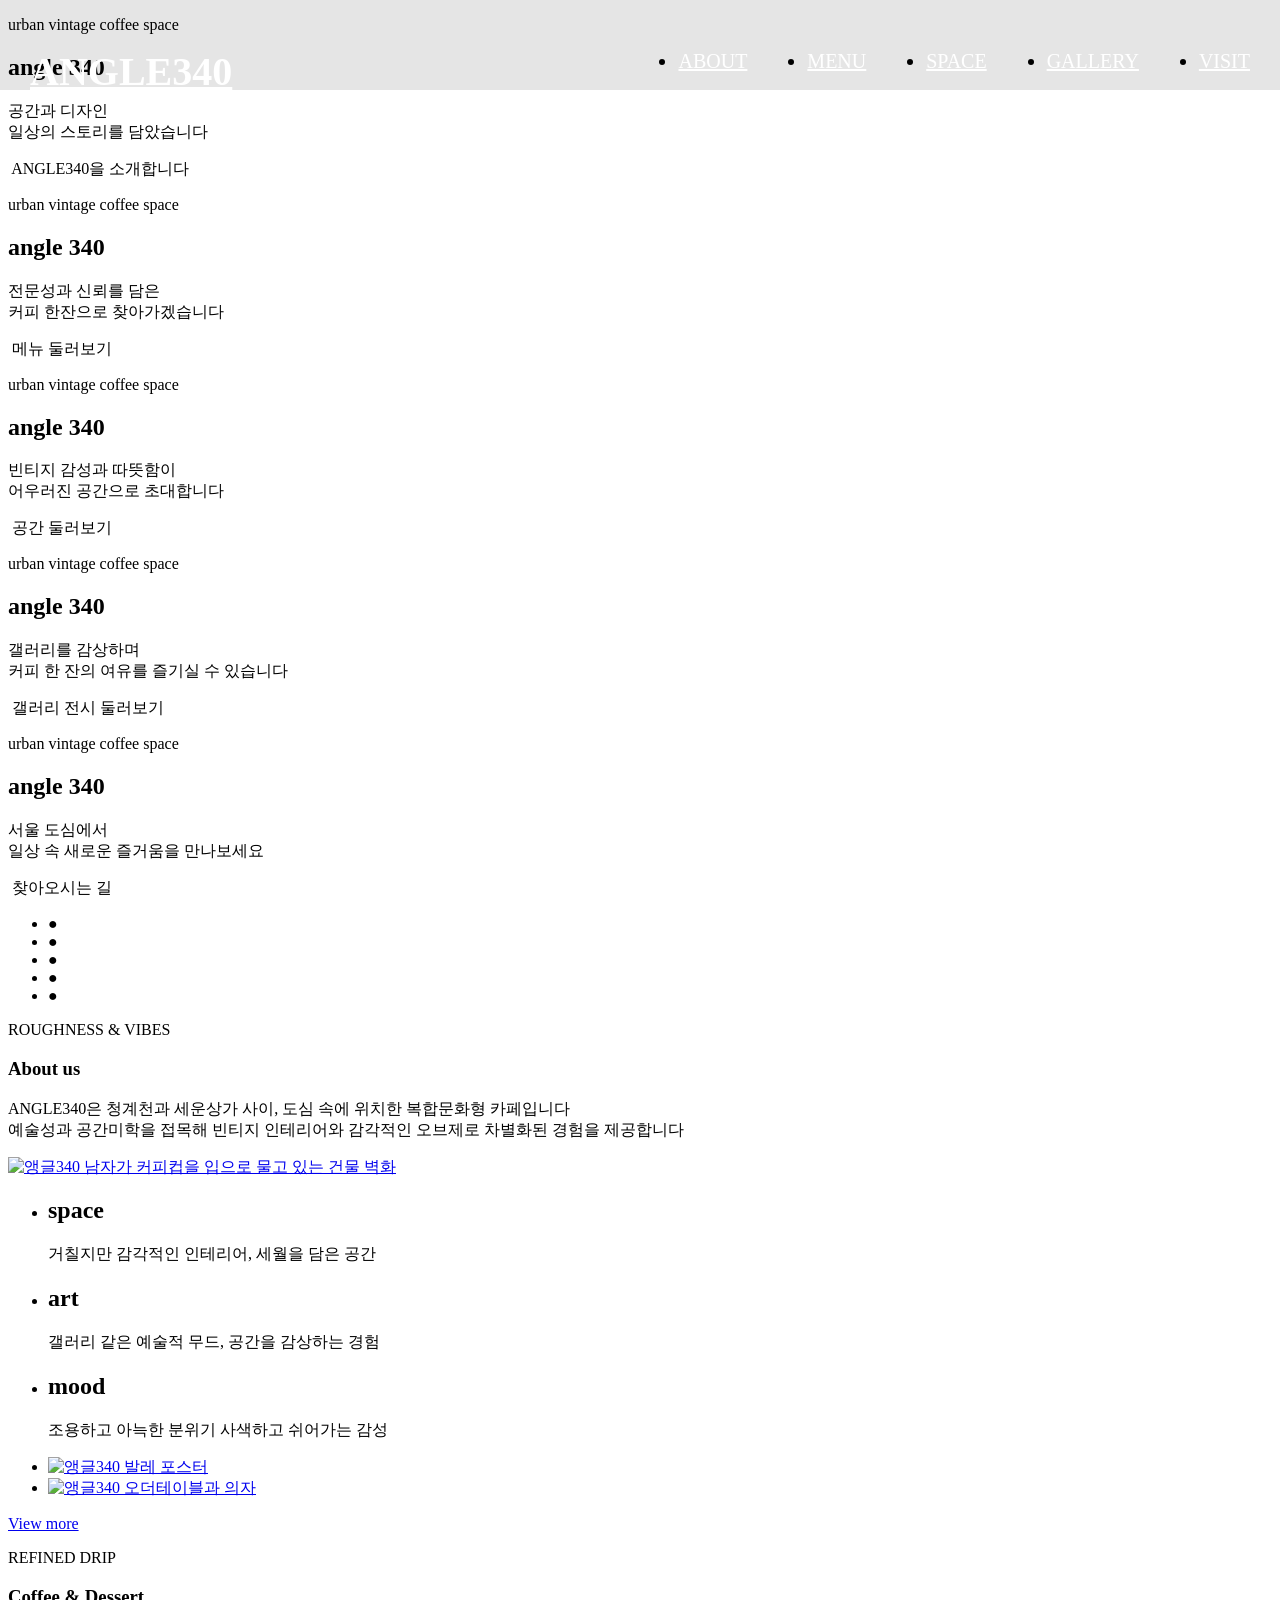
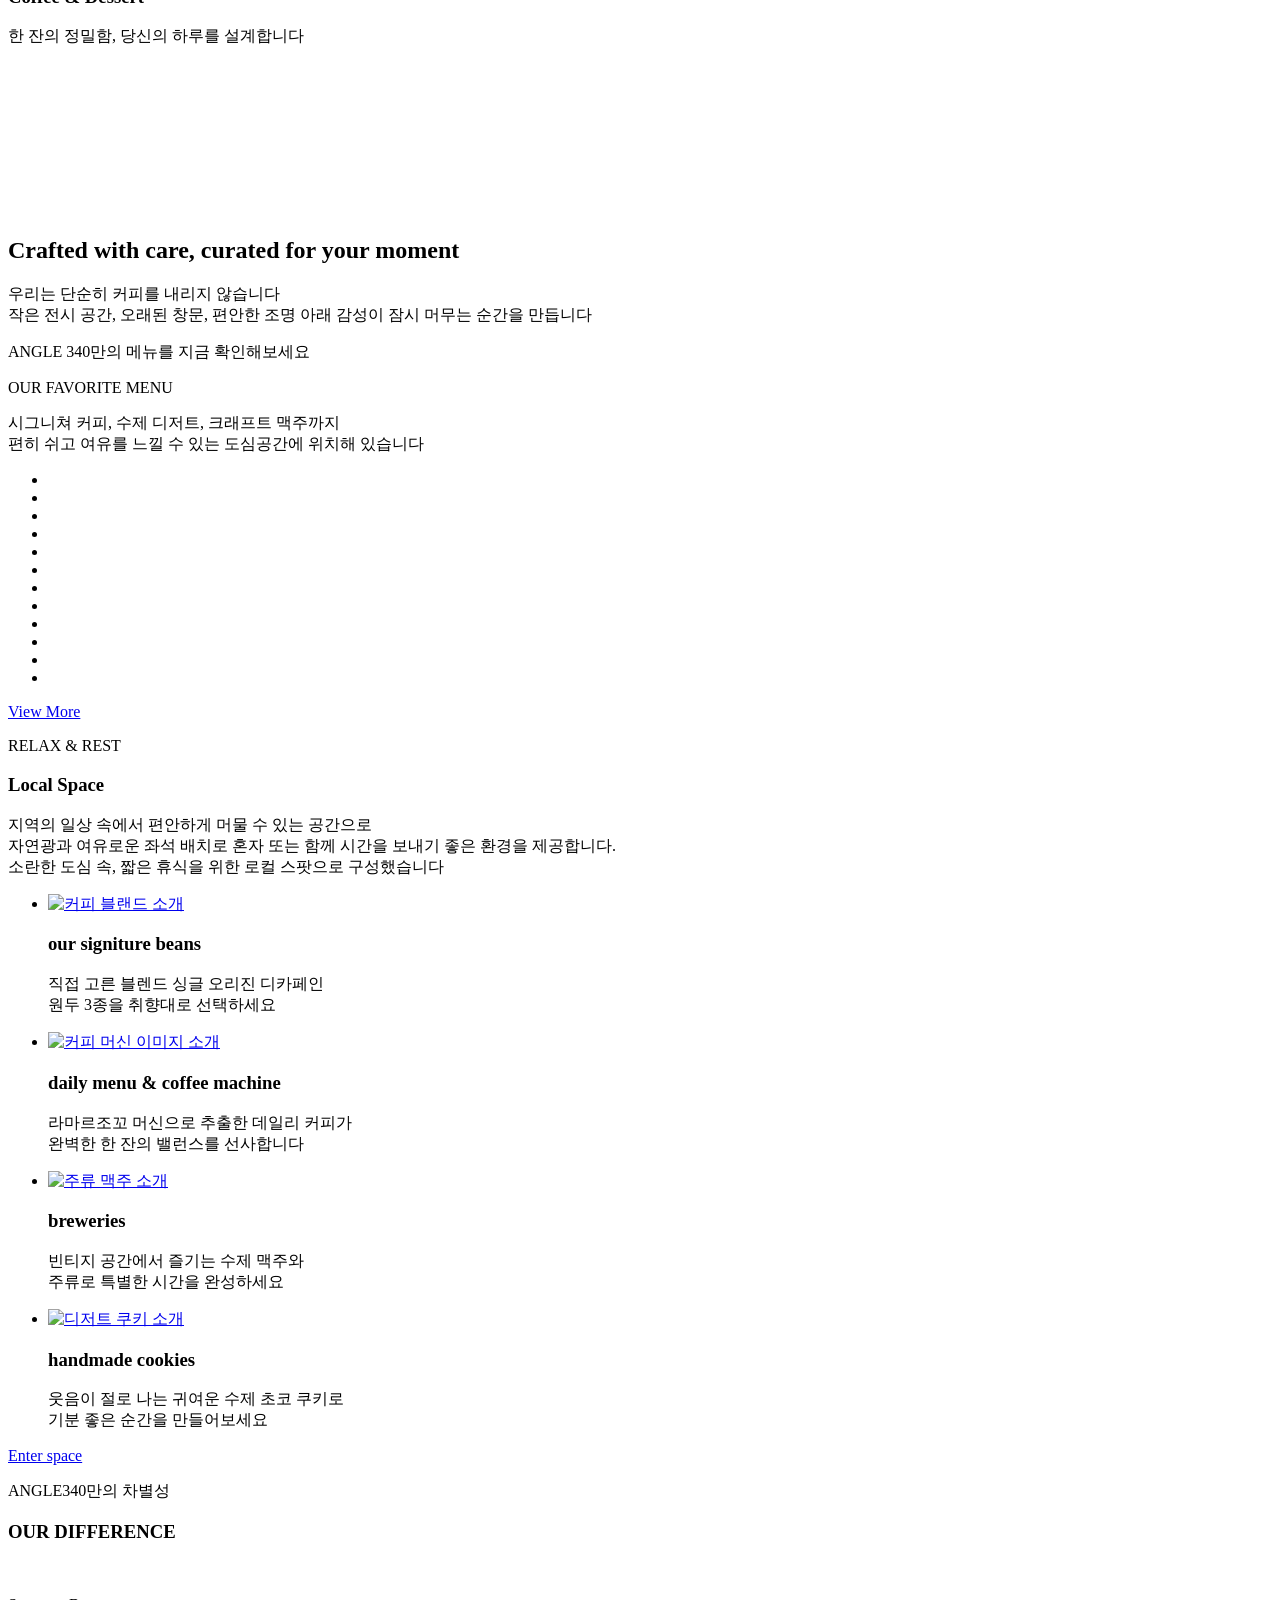
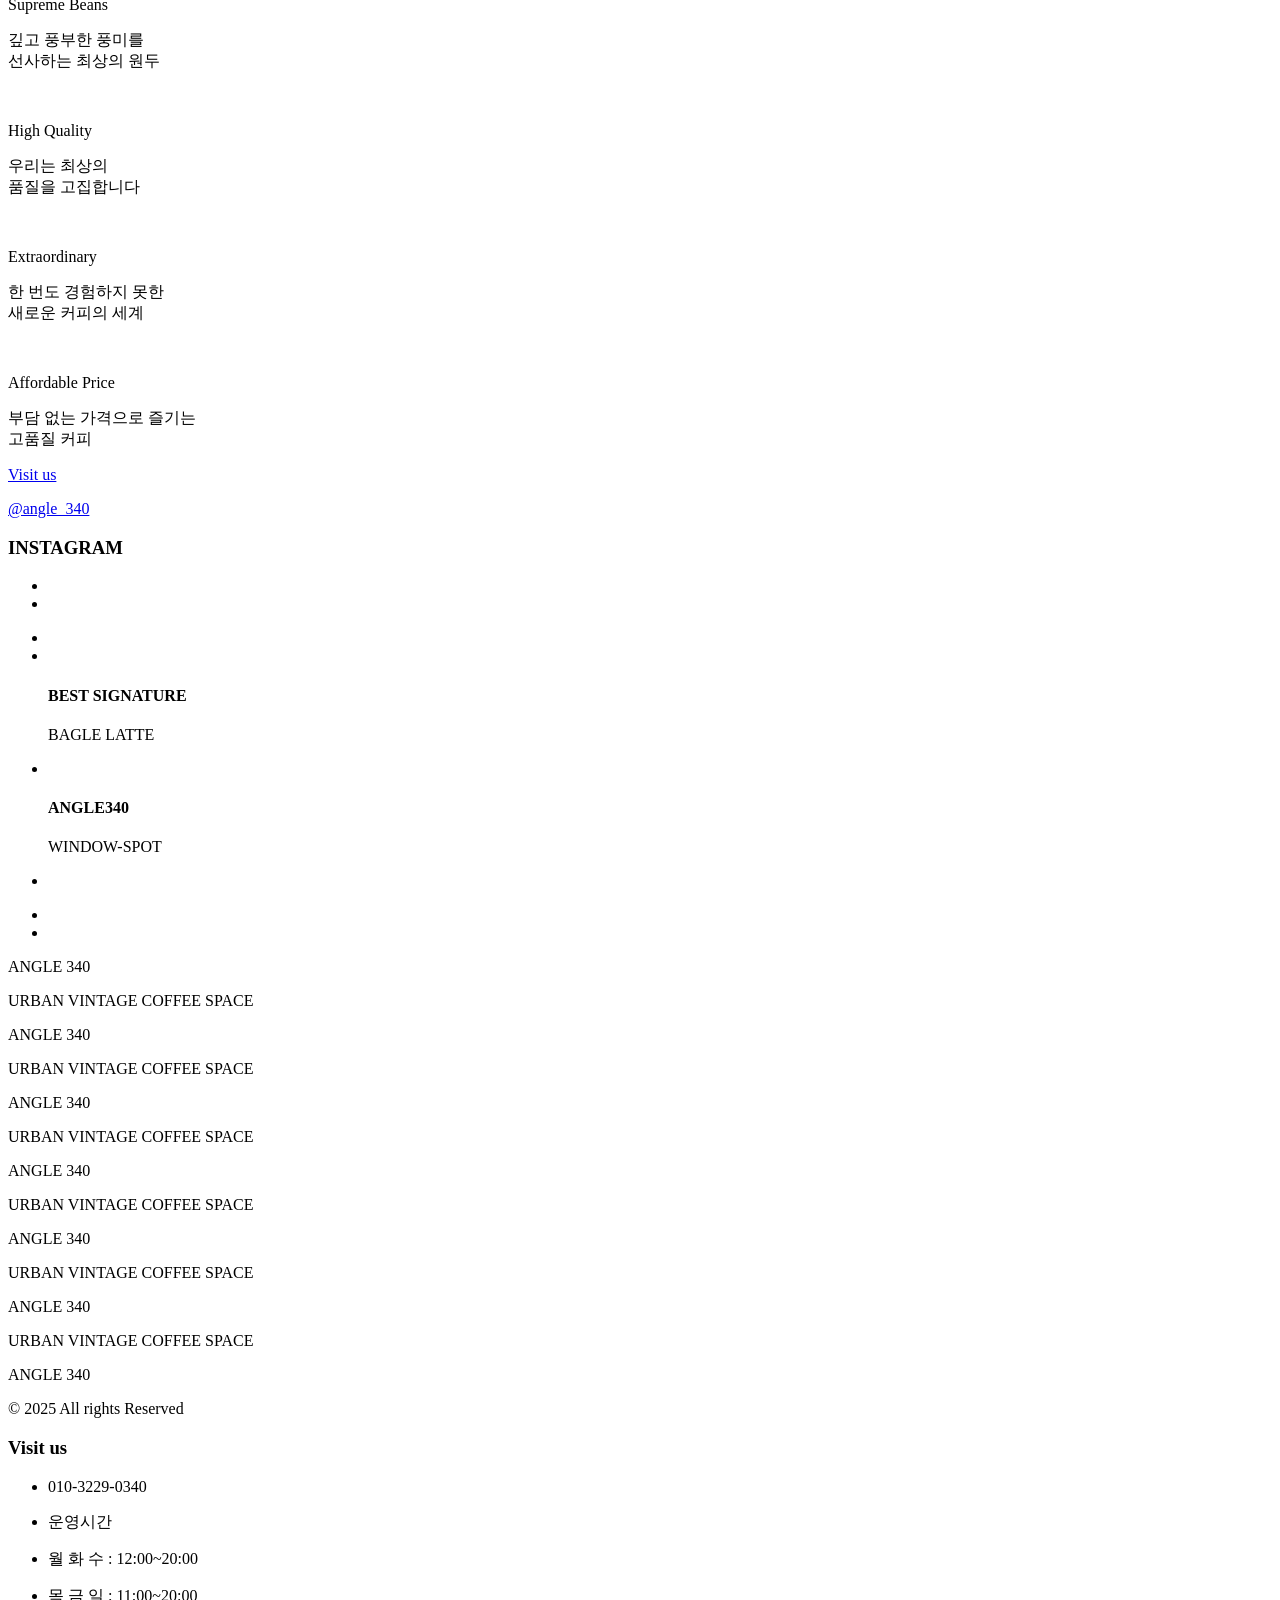
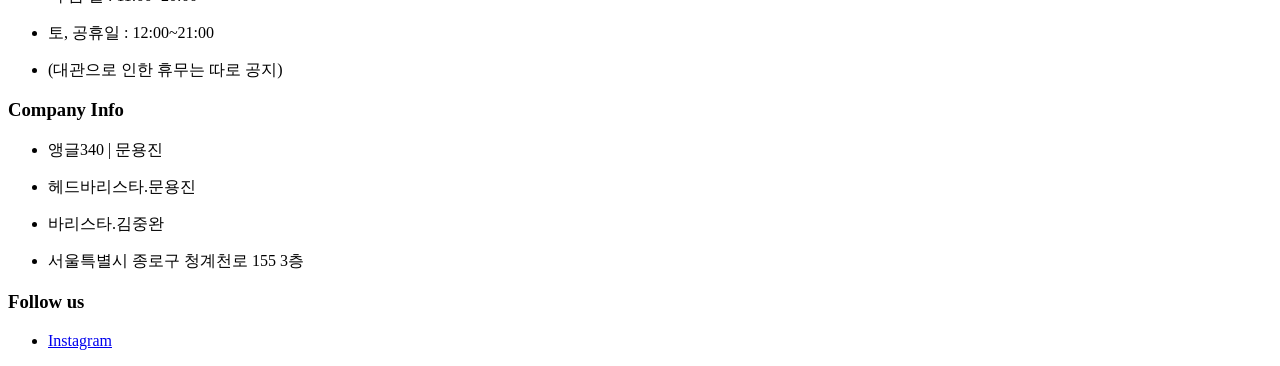
==== index.html @ 5e015874 "14:05" ====
<!DOCTYPE html>
<html lang="ko">

<head>
    <meta charset="UTF-8">
    <meta name="viewport" content="width=device-width, initial-scale=1.0">
    <title>앵글 340</title>

    <link
        href="https://fonts.googleapis.com/css2?family=Noto+Sans+KR:wght@100..900&family=Outfit:wght@100..900&display=swap"
        rel="stylesheet">

    <link href="https://fonts.googleapis.com/css2?family=Special+Elite&display=swap" rel="stylesheet">

    <link href="https://fonts.googleapis.com/css2?family=IM+Fell+English+SC&display=swap" rel="stylesheet">

    <link href="https://fonts.googleapis.com/css2?family=Rubik+Dirt&display=swap" rel="stylesheet">


    <link rel="stylesheet" href="css/reset.css">
    <link rel="stylesheet" href="css/header.css">
    <link rel="stylesheet" href="css/footer.css">
    <link rel="stylesheet" href="css/index.css">

    <script src="script/jquery-1.12.4.min.js"></script>
    <script src="script/index.js"></script>
    <script>

        /* $(document).ready(function(){
            $('.main-img img').hide().fadeIn(3000);
        }); */

        /* $(window).on('load', function () {
            $('.main-img img').css('opacity', 1);
        });

        $(window).on('load', function () {
            $('.main-logo_title').css('opacity', 1);
        });

        $(window).on('load', function () {
            $('.main-img').css('border-radius', '0');
        }); */

        /* $(function(){
            $('.main-logo_title').delay(1000).fadeIn();
        }); */

    </script>
</head>

<body>



    <header>
        <div class="cafe-header clear">

            <h1 class="logo">
                <a href="index.html">
                    ANGLE340
                </a>

            </h1>

            <nav class="gnb">

                <ul class="header-menu depth01">
                    <li>
                        <a href="contents/about.html">about</a>

                        <ul class="depth02">
                            <li><a href="#">about us</a></li>
                            <li><a href="#">history</a></li>
                            <li><a href="#">vision</a></li>
                            
                        </ul>

                    </li>
                    <li>
                        <a href="contents/menu.html">menu</a>

                        <ul class="depth02">
                            <li><a href="#">blending</a></li>
                            <li><a href="#">signature latte</a></li>
                            <li><a href="#">handmade</a></li>
                            <li><a href="#">brewery</a></li>
                        </ul>
                        
                    </li>
                    <li>
                        <a href="contents/space.html">space</a>
                    </li>
                    <li>
                        <a href="contents/gallery.html">gallery</a>

                        <ul class="depth02">
                            <li><a href="#">artist</a></li>
                            <li><a href="#">exhibitions</a></li>
                            <li><a href="#">collection</a></li>
                        </ul>
                    </li>
                    <li>
                        <a href="contents/visit.html">visit</a>
                    </li>
                </ul>
            </nav>
        </div>

    </header>

    <main>

        <div class="main-content">

            <div class="main-img-slide s1 active" data-seq="0">

                <div class="main-logo_title">

                    <p>urban vintage coffee space</p>
                    <h2>angle <span class="number">340</span></h2>

                    <p class="bigpont">공간과 디자인<br>일상의 스토리를 담았습니다</p>

                    <div id="textContent2">
                        <a href="about.html" class="cta-button2" id="ctaButton"><img src="img/main/cta-btn.png"
                                alt=""></a>

                        <span id="infoText" class="info-text2"><a href="#"></a>ANGLE340을 소개합니다</span>
                    </div>

                </div>

            </div>

            <div class="main-img-slide s2" data-seq="1">

                <div class="main-logo_title">
                    <p>urban vintage coffee space</p>
                    <h2>angle <span class="number">340</span></h2>

                    <p class="bigpont">전문성과 신뢰를 담은 <br>커피 한잔으로 찾아가겠습니다</p>


                    <div id="textContent2">
                        <a href="menu.html" class="cta-button2" id="ctaButton"><img src="img/main/cta-btn.png"
                                alt=""></a>
                        <span id="infoText" class="info-text2">메뉴 둘러보기</span>
                    </div>

                </div>

            </div>

            <div class="main-img-slide s3" data-seq="2">

                <div class="main-logo_title">
                    <p>urban vintage coffee space</p>
                    <h2>angle <span class="number">340</span></h2>


                    <p class="bigpont">빈티지 감성과 따뜻함이<br>어우러진 공간으로 초대합니다</p>


                    <div id="textContent2">
                        <a href="space.html" class="cta-button2" id="ctaButton"><img src="img/main/cta-btn.png"
                                alt=""></a>
                        <span id="infoText" class="info-text2">공간 둘러보기</span>
                    </div>

                </div>

            </div>

            <div class="main-img-slide s4" data-seq="3">

                <div class="main-logo_title">
                    <p>urban vintage coffee space</p>
                    <h2>angle <span class="number">340</span></h2>

                    <p class="bigpont">갤러리를 감상하며<br>커피 한 잔의 여유를 즐기실 수 있습니다</p>

                    <div id="textContent2">
                        <a href="gallery.html" class="cta-button2" id="ctaButton"><img src="img/main/cta-btn.png"
                                alt=""></a>
                        <span id="infoText" class="info-text2">갤러리 전시 둘러보기</span>
                    </div>

                </div>

            </div>

            <div class="main-img-slide s5" data-seq="4">

                <div class="main-logo_title">
                    <p>urban vintage coffee space</p>
                    <h2>angle <span class="number">340</span></h2>


                    <p class="bigpont">서울 도심에서<br>일상 속 새로운 즐거움을 만나보세요</p>



                    <div id="textContent2">
                        <a href="visit.html" class="cta-button2" id="ctaButton"><img src="img/main/cta-btn.png"
                                alt=""></a>
                        <span id="infoText" class="info-text2">찾아오시는 길</span>
                    </div>

                </div>

            </div>

        </div>

        <ul class="pager">
            <li class="active">●</li>
            <li>●</li>
            <li>●</li>
            <li>●</li>
            <li>●</li>
        </ul>
    </main>

    <section class="intro">

        <article class="cafe-intro">

            <div class="intro-title">
                <p>ROUGHNESS & VIBES</p>
                <h3>About us</h3>
                <p>ANGLE340은 청계천과 세운상가 사이, 도심 속에 위치한 복합문화형 카페입니다
                    <br>
                    예술성과 공간미학을 접목해 빈티지 인테리어와 감각적인 오브제로 차별화된 경험을 제공합니다
                </p>
            </div>

            <div class="img-box">
                <a href="#"><img src="img/main/angle340-graffiti3.jpg" alt="앵글340  남자가 커피컵을 입으로 물고 있는 건물 벽화"></a>
            </div>

            <ul class="intro-box clear">
                <li>

                    <div class="des-box">
                        <h2>space</h2>
                        <p>거칠지만 감각적인 인테리어, 세월을 담은 공간</p>
                    </div>

                </li>

                <li class="clear">
                    <div class="des-box">
                        <h2>art</h2>
                        <p>갤러리 같은 예술적 무드, 공간을 감상하는 경험</p>
                    </div>
                </li>

                <li>
                    <div class="des-box">
                        <h2>mood</h2>
                        <p>조용하고 아늑한 분위기 사색하고 쉬어가는 감성</p>
                    </div>
                </li>
            </ul>

            <ul class="box clear">
                <li>
                    <div class="img-boxes">
                        <a href="#"><img src="img/main/angle340-balletposter-2.jpg" alt="앵글340 발레 포스터"></a>
                    </div>
                </li>

                <li>
                    <div class="img-boxes">
                        <a href="#"><img src="img/main/angle340-ordertable-2.jpg" alt="앵글340 오더테이블과 의자"></a>
                    </div>
                </li>
            </ul>

            <div class="cta-btn">
                <a href="#">
                    <p>View more</p>
                </a>
            </div>

        </article>

        <article class="content">
            <div class="content-box clear">

                <div class="intro-title">
                    <p>REFINED DRIP</p>
                    <h3>Coffee & Dessert</h3>
                    <p>한 잔의 정밀함, 당신의 하루를 설계합니다</p>
                </div>

                <div class="box">

                    <div class="content-img">
                        <!--  <img src="img/main/content-img.jpg" alt="한 잔에 담긴 깊이, 오래 머무는 여운"> -->

                        <video autoplay muted loop playsinline aria-label="앵글340 커피를 추출하는 영상">
                            <source src="img/main/main-video.mp4" type="video/webm">
                        </video>
                    </div>

                    <div class="content-intro">

                        <h2>Crafted with care, curated for your moment</h2>
                        <p>우리는 단순히 커피를 내리지 않습니다 <br>
                            작은 전시 공간, 오래된 창문, 편안한 조명 아래 감성이 잠시 머무는 순간을 만듭니다</p>
                        <p class="bigtxt">ANGLE 340만의 메뉴를 지금 확인해보세요</p>

                        <!-- <div class="cta-btn">
                            <a href="#">
                                <p>See menu</p>
                            </a>
                        </div> -->

                    </div>

                </div>

            </div>

            <div class="favorite">

                <div class="favorite-des">
                    <p>OUR FAVORITE MENU</p>
                    <p>시그니쳐 커피, 수제 디저트, 크래프트 맥주까지 <br>
                        편히 쉬고 여유를 느낄 수 있는 도심공간에 위치해 있습니다</p>
                </div>

                <ul class="favorite-box clear">
                    <li class="box"><img src="img/main/coffee/latte1-3.jpg" alt=""></li>
                    <li class="box"><img src="img/main/coffee/latte2-3.jpg" alt=""></li>
                    <li class="box"><img src="img/main/coffee/latte3-3.jpg" alt=""></li>
                    <li class="box"><img src="img/main/coffee/latte4-3.jpg" alt=""></li>
                    <li class="box"><img src="img/main/liquid/beer1-2.jpg" alt=""></li>
                    <li class="box"><img src="img/main/liquid/beer2-2.jpg" alt=""></li>
                    <li class="box"><img src="img/main/liquid/wine1-2.jpg" alt=""></li>
                    <li class="box"><img src="img/main/liquid/wine2-2.jpg" alt=""></li>
                    <li class="box"><img src="img/main/dessert/carrot-cake2-2.jpg" alt=""></li>
                    <li class="box"><img src="img/main/dessert/choux-cream-1-2.jpg" alt=""></li>
                    <li class="box"><img src="img/main/dessert/cookies-1-2.jpg" alt=""></li>
                    <li class="box"><img src="img/main/dessert/cocoa-cakehoney-wallet2-2.jpg" alt=""></li>

                </ul>

                <div class="btn"><a href="#" id="loadMore">View More</a></div>
            </div>


            </div>


            <div class="intro-title">
                <p>RELAX & REST</p>
                <h3>Local Space</h3>
                <p>지역의 일상 속에서 편안하게 머물 수 있는 공간으로 <br>자연광과 여유로운 좌석 배치로 혼자 또는 함께 시간을 보내기 좋은 환경을 제공합니다. <br>
                    소란한 도심 속, 짧은 휴식을 위한 로컬 스팟으로 구성했습니다</p>
            </div>




            <ul class="content-menu clear">
                <li class="menu">
                    <a href="#">
                        <img src="img/main/angle340-coffeeblend-2.jpg" alt="커피 블랜드 소개">
                    </a>
                    <div class="caption">
                        <h3>our signiture beans</h3>
                        <p>직접 고른 블렌드 싱글 오리진 디카페인<br>
                            원두 3종을 취향대로 선택하세요</p>
                    </div>



                </li>

                <li class="menu">
                    <a href="#">
                        <img src="img/main/angle340-coffeemenu-2.jpg" alt="커피 머신 이미지 소개">
                    </a>


                    <div class="caption">
                        <h3>daily menu &amp; coffee machine</h3>
                        <p>라마르조꼬 머신으로 추출한 데일리 커피가<br>
                            완벽한 한 잔의 밸런스를 선사합니다</p>
                    </div>

                </li>

                <li class="menu">

                    <a href="#"><img src="img/main/angle340-brewery-2.jpg" alt="주류 맥주 소개">
                    </a>

                    <div class="caption">
                        <h3>breweries</h3>
                        <p>빈티지 공간에서 즐기는 수제 맥주와 <br>주류로 특별한 시간을 완성하세요</p>
                    </div>

                </li>

                <li class="menu">
                    <a href="#">
                        <img src="img/main/cookies-1-2.jpg" alt="디저트 쿠키 소개 ">
                    </a>

                    <div class="caption">
                        <h3>handmade cookies</h3>
                        <p>웃음이 절로 나는 귀여운 수제 초코 쿠키로 <br>
                            기분 좋은 순간을 만들어보세요</p>
                    </div>

                </li>


            </ul>

            <div class="cta-btn">
                <a href="#">
                    <p>Enter space</p>
                </a>
            </div>





        </article>

    </section>

    <section class="differ ">

        <div class="differ-box clear">
            <p>ANGLE340만의 차별성</p>
            <h3>OUR DIFFERENCE</h3>

            <div class="differ-box bt1">
                <div class="differ-box-inner">
                    <div>
                        <img src="img/main/coffee-beans 1.png" alt="">
                    </div>

                    <div class="differ-des">
                        <p>Supreme Beans</p>
                        <p>깊고 풍부한 풍미를 <br>
                            선사하는 최상의 원두</p>
                    </div>
                </div>
            </div>

            <div class="differ-box bt1">
                <div class="differ-box-inner">
                    <div>
                        <img src="img/main/badge 1.png" alt="">
                    </div>

                    <div class="differ-des">
                        <p>High Quality</p>
                        <p>우리는 최상의 <br>
                            품질을 고집합니다</p>
                    </div>
                </div>
            </div>

            <div class="differ-box bt1">
                <div class="differ-box-inner">
                    <div>
                        <img src="img/main/best-price 1.png" alt="">
                    </div>

                    <div class="differ-des">
                        <p>Extraordinary </p>
                        <p>한 번도 경험하지 못한 <br>
                            새로운 커피의 세계</p>
                    </div>
                </div>
            </div>

            <div class="differ-box bt1">
                <div class="differ-box-inner">
                    <div>
                        <img src="img/main/coffee-cup 1.png" alt="">
                    </div>

                    <div class="differ-des">
                        <p>Affordable Price</p>
                        <p>부담 없는 가격으로 즐기는 <br>고품질 커피</p>
                    </div>
                </div>
            </div>


        </div>

        <div class="cta-btn">
            <a href="#">
                <p>Visit us</p>
            </a>
        </div>
    </section>

    <section class="insta">

        <div class="insta-box ">
            <p><a href="https://www.instagram.com/angle_340/" target="_blank">@angle_340</a></p>
            <h3>INSTAGRAM</h3>


            <ul>
                <li><img src="img/main/insta-1.jpg" alt=""></li>
                <li><img src="img/main/insta-5.jpg" alt=""></li>
            </ul>

            <ul>
                <li><img src="img/main/insta-2.jpg" alt=""></li>
                <li>
                    <img src="img/main/insta-6.jpg" alt="">

                    <div class="img-des">
                        <h4>BEST SIGNATURE</h4>
                        <p>BAGLE LATTE</p>
                    </div>
                </li>
            </ul>

            <ul>
                <li>
                    <img src="img/main/insta-3.jpg" alt="">

                    <div class="img-des">
                        <h4>ANGLE340</h4>
                        <p>WINDOW-SPOT</p>
                    </div>
                </li>
                <li><img src="img/main/insta-7.jpg" alt=""></li>
            </ul>

            <ul>
                <li><img src="img/main/insta-4.jpg" alt=""></li>
                <li><img src="img/main/insta-8.jpg" alt=""></li>
            </ul>

        </div>
    </section>


    <div class="wrap">
        <div class="bottom-logo_slide-wrap">
            <div class="bottom-logo">
                <p>ANGLE 340</p>
                <p>URBAN VINTAGE COFFEE SPACE</p>
            </div>

            <div class="bottom-logo">
                <p>ANGLE 340</p>
                <p>URBAN VINTAGE COFFEE SPACE</p>
            </div>

            <div class="bottom-logo">
                <p>ANGLE 340</p>
                <p>URBAN VINTAGE COFFEE SPACE</p>
            </div>

            <div class="bottom-logo">
                <p>ANGLE 340</p>
                <p>URBAN VINTAGE COFFEE SPACE</p>
            </div>

            <div class="bottom-logo">
                <p>ANGLE 340</p>
                <p>URBAN VINTAGE COFFEE SPACE</p>
            </div>

            <div class="bottom-logo">
                <p>ANGLE 340</p>
                <p>URBAN VINTAGE COFFEE SPACE</p>
            </div>
        </div>

    </div>

    <footer>
        <div class="info clear">
            <div class="copy">
                <p>ANGLE 340</p>
                <p>&copy; 2025 All rights Reserved </p>
            </div>

            <div class="inner">
                <div class="inner-box">
                    <h3>Visit us</h3>

                    <ul>
                        <li>010-3229-0340</li>
                    </ul>
                    <ul>
                        <li>운영시간</li>
                    </ul>
                    <ul>
                        <li>월 화 수 : 12:00~20:00</li>
                    </ul>
                    <ul>
                        <li>목 금 일 : 11:00~20:00</li>
                    </ul>
                    <ul>
                        <li>토, 공휴일 : 12:00~21:00</li>
                    </ul>
                    <ul>
                        <li>(대관으로 인한 휴무는 따로 공지)</li>
                    </ul>

                </div>

                <div class="inner-box">
                    <h3>Company Info</h3>

                    <ul>
                        <li>앵글340 | 문용진</li>
                    </ul>
                    <ul>
                        <li>헤드바리스타.문용진</li>
                    </ul>
                    <ul>
                        <li>바리스타.김중완</li>
                    </ul>
                    <ul>
                        <li>서울특별시 종로구 청계천로 155 3층</li>
                    </ul>

                </div>

                <div class="inner-box">
                    <h3>Follow us</h3>

                    <ul>
                        <li><a href="https://www.instagram.com/angle_340/">Instagram</a></li>
                    </ul>

                </div>
            </div>

        </div>
    </footer>
</body>

</html>
---- css/header.css ----
@charset 'UTF-8';

/* header 공통 */
header {

    width: 100%;
    height: 90px;
    text-transform: uppercase;

    position: fixed;
    left: 0;
    top: 0;
    background-color: rgba(0, 0, 0, 0.1);
    z-index: 9999;
}



header .cafe-header {
    width: 100%;
    max-width: 1440px;
    height: 90px;
    /* overflow: hidden; */
    margin: 0 auto;
    font-size: 16px;
    font-weight: 500;
    box-sizing: border-box;
}




header .cafe-header .logo {
    float: left;
    line-height: 90px;
    margin-left: 30px;
    font-size: 40px;
    font-weight: 700;

}

header .cafe-header .logo a {
    color: #fff;
    font-family: "IM Fell English SC", serif;

}


header .cafe-header .gnb {
    font-family: "IM Fell English SC", serif;
    float: right;
    line-height: 90px;

}

header .cafe-header .gnb .header-menu li {

    font-size: 20px;

    float: left;
    margin: 0 30px;
}

header .cafe-header .gnb .header-menu li a {
    color: #fff;
}

header .cafe-header .gnb .header-menu li a:hover {
    color: #113829;
    text-decoration: underline;
}

.depth01 > li {
            position: relative;
            /* .depth02의 기준! */
            /* outline: 2px solid limegreen; */
        }

.depth01 > li > a {
    transition: all 0.5s;
}

.depth01>li>a:hover {
    transform: scale(1.2);
}

.depth01 > li > ul.depth02 {
            /* outline: 2px solid green; */
            background-color: rgba(0, 0, 0, 0.1);

            position: absolute; /* 앱솔루트 안하면 접혔을시 화면이 위로 밀림!!! */
            left: 0;
            top: 100%;

            width: auto; /* 100%에서 auto로 변경하여 텍스트에 맞게 조정 */
            min-width: 100%; /* 최소 너비는 부모와 같게 */
            padding: 0; /* ul의 기본 패딩 제거 */
            margin: 0; /* ul의 기본 마진 제거 */
            list-style: none; /* 기본 불릿 제거 */

            display: none;
            
        }

        .depth01 > li > ul.depth02 > li {
            margin: 0; /* li의 기본 마진 제거 */
            padding: 0; /* li의 기본 패딩 제거 */
        }

        .depth01 > li > ul.depth02 > li > a {
            line-height: 1.5; /* none 대신 적절한 값으로 수정 */
            padding: 8px 15px; /* 적절한 패딩 추가 */
            display: block; /* 블록 레벨로 설정 */
            color: #fff; /* 텍스트 색상 */
            text-decoration: none; /* 밑줄 제거 */
            white-space: nowrap; /* 줄바꿈 방지 */
        }

        .depth01 > li > ul.depth02 > li > a:hover {
           
        }
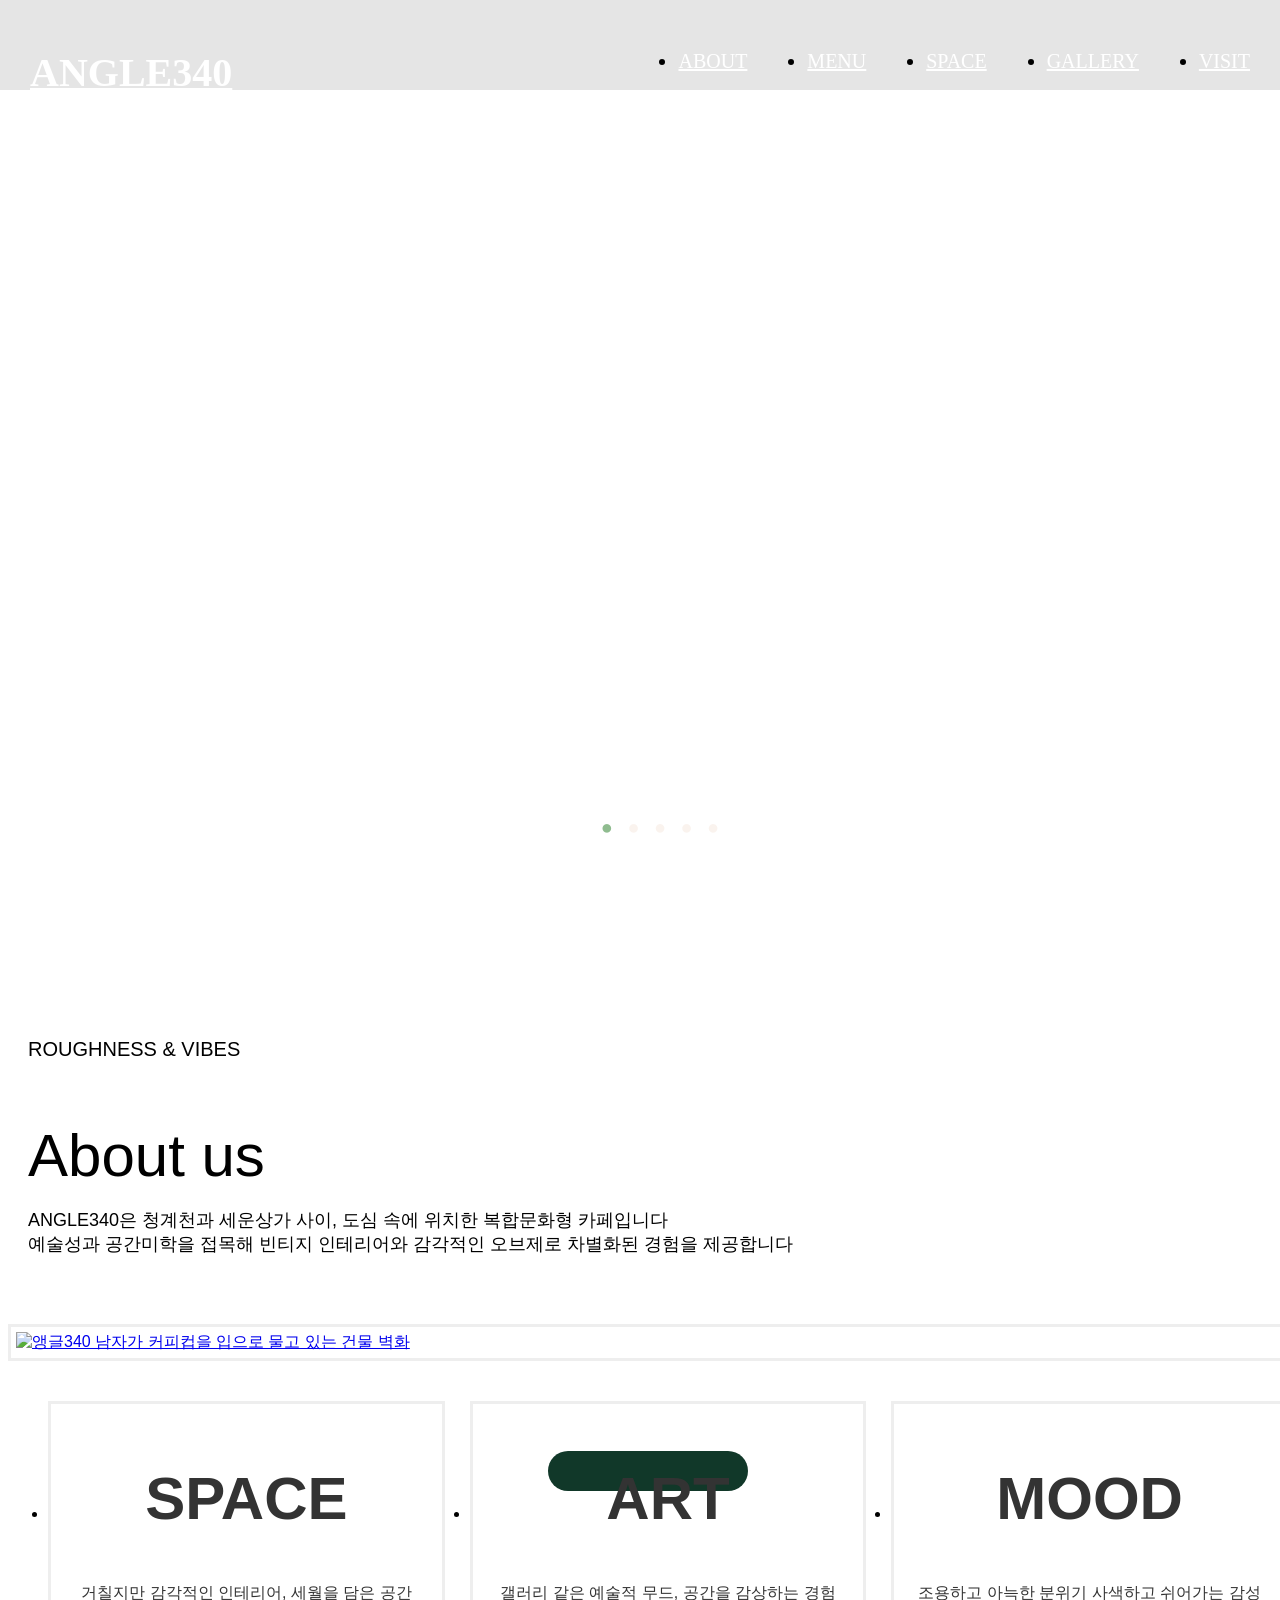
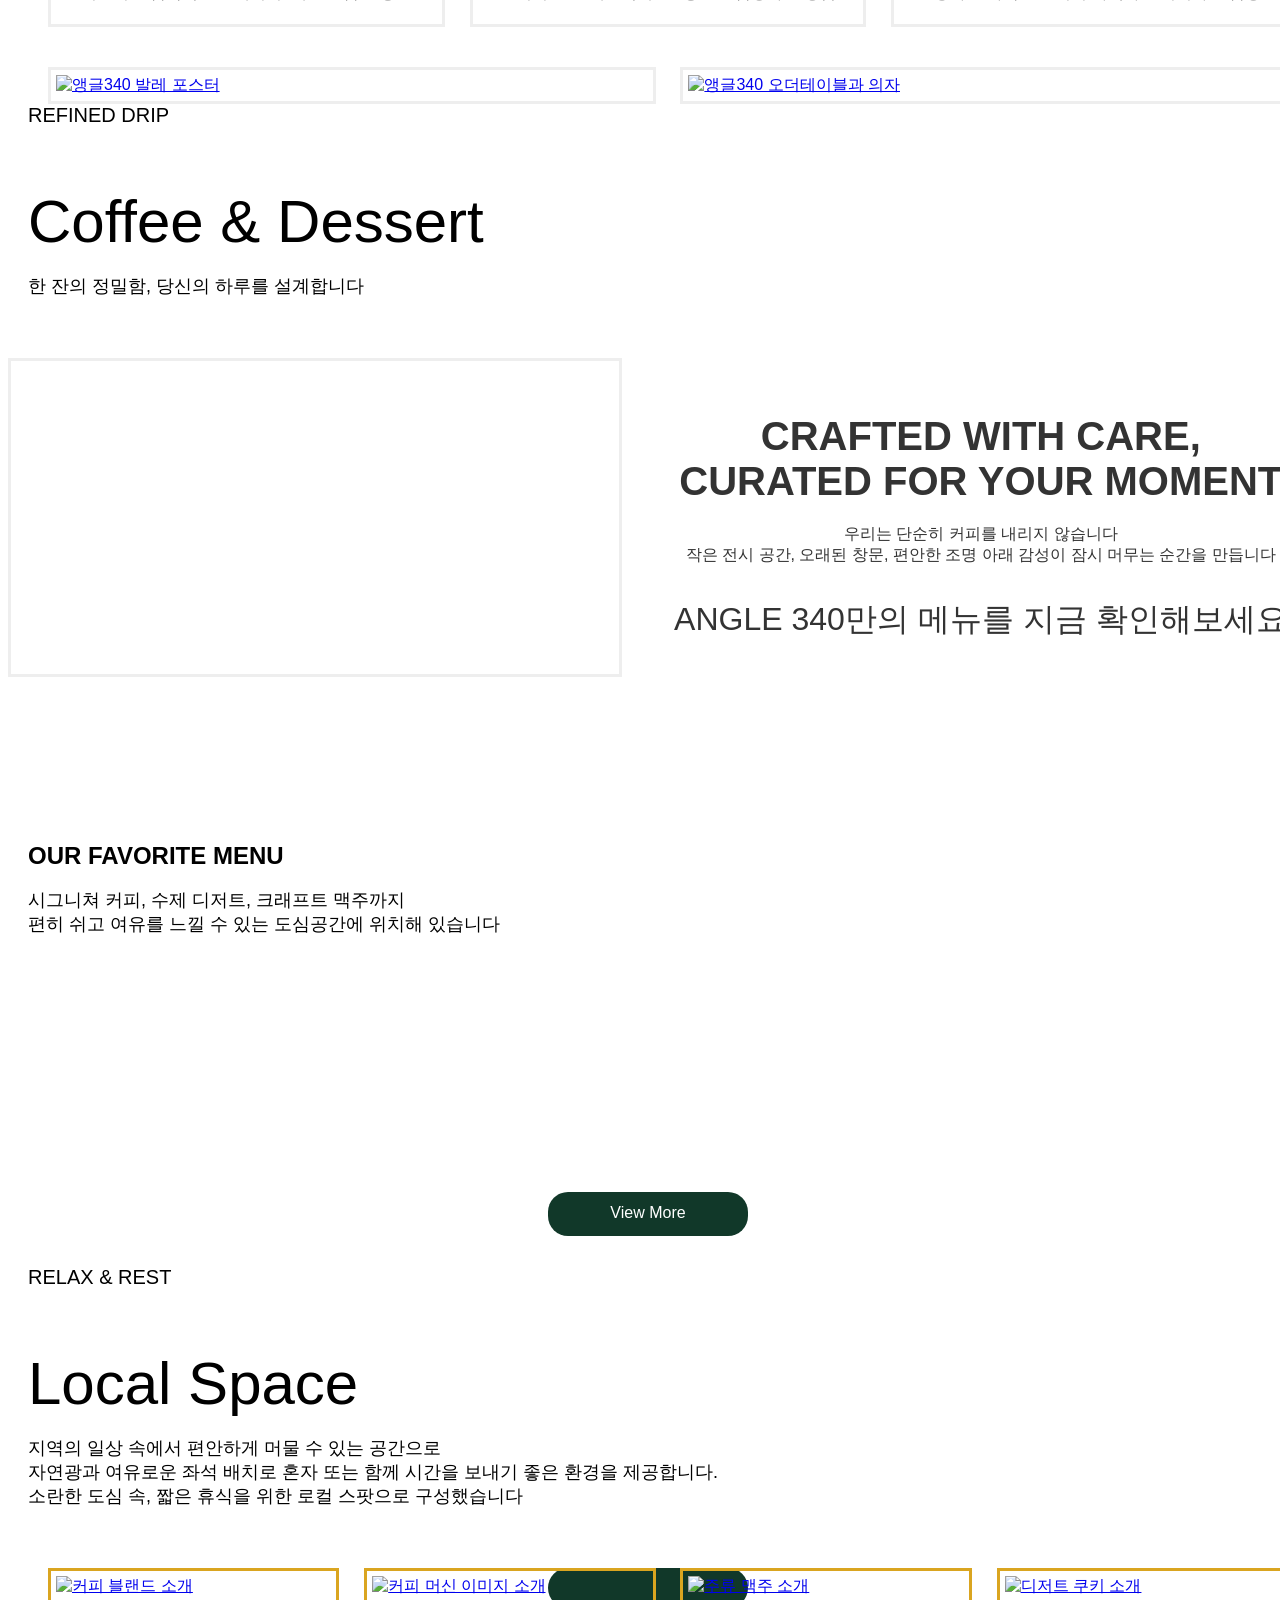
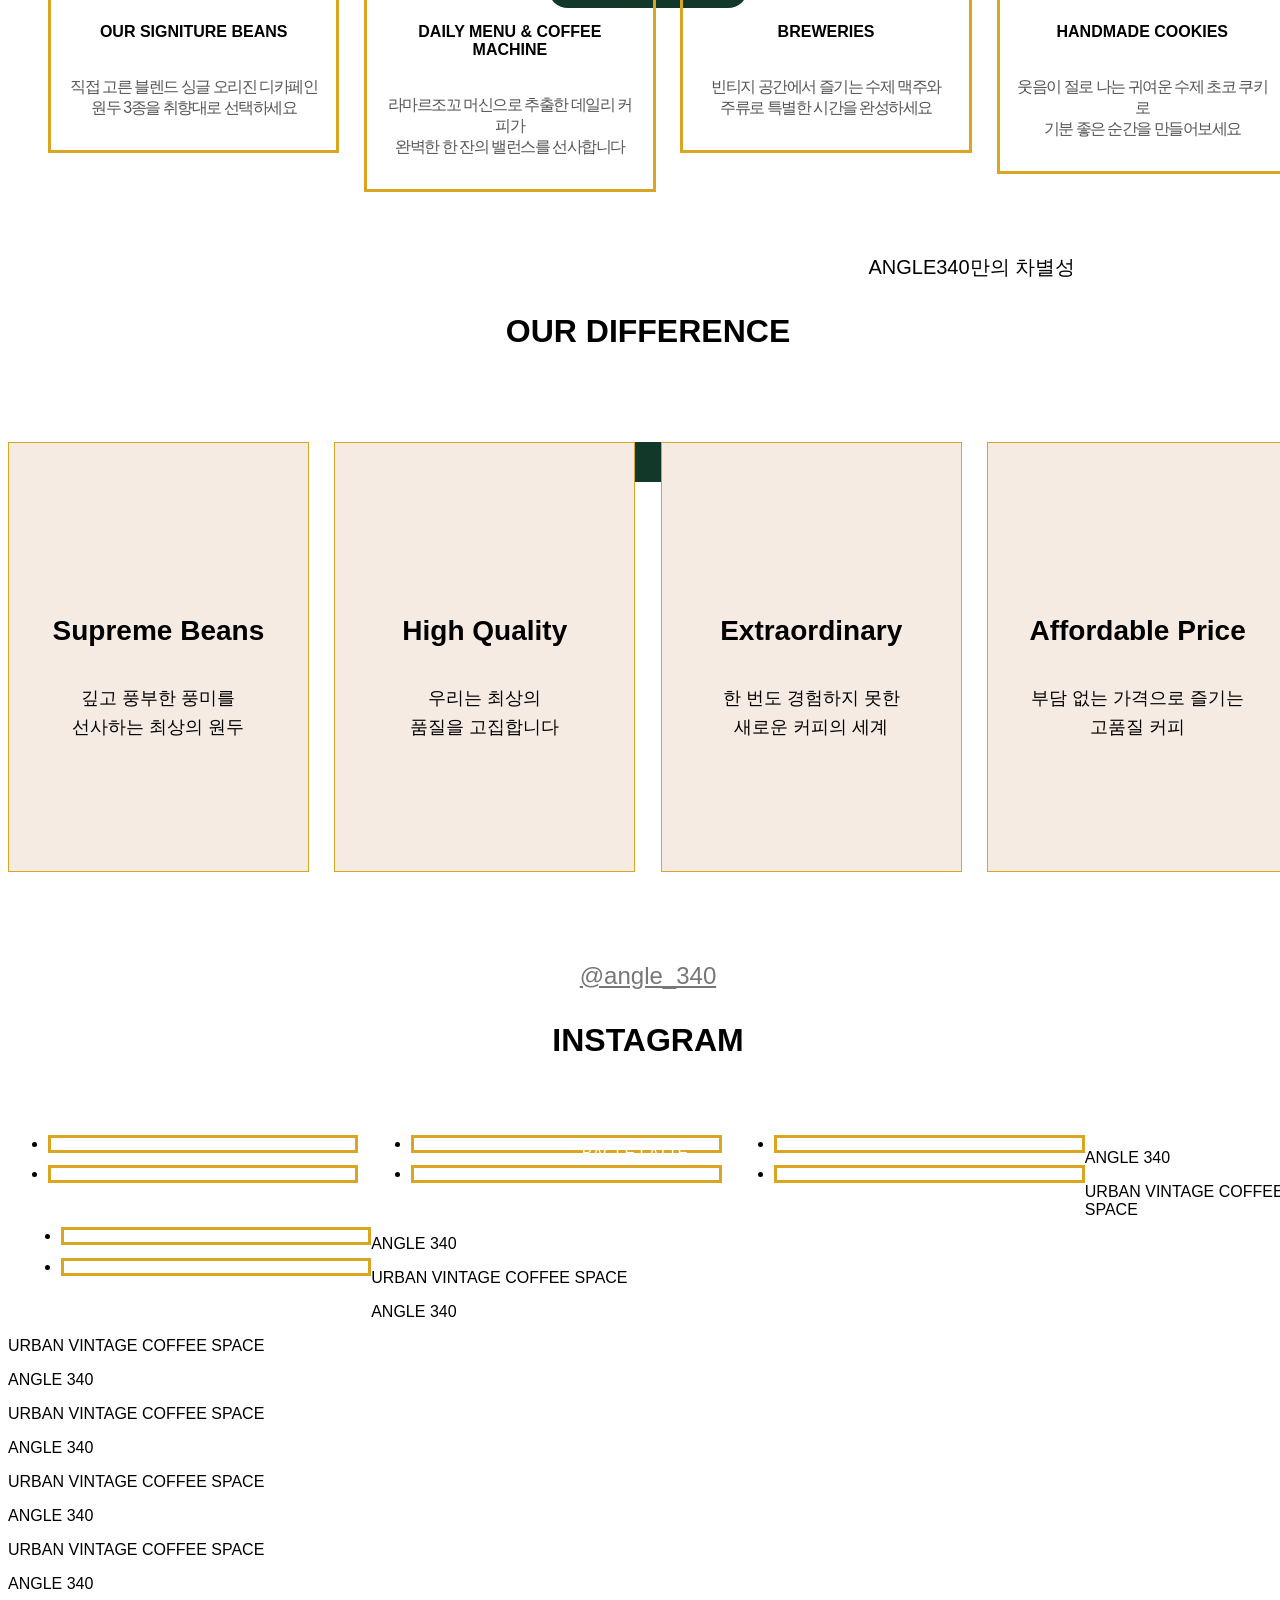
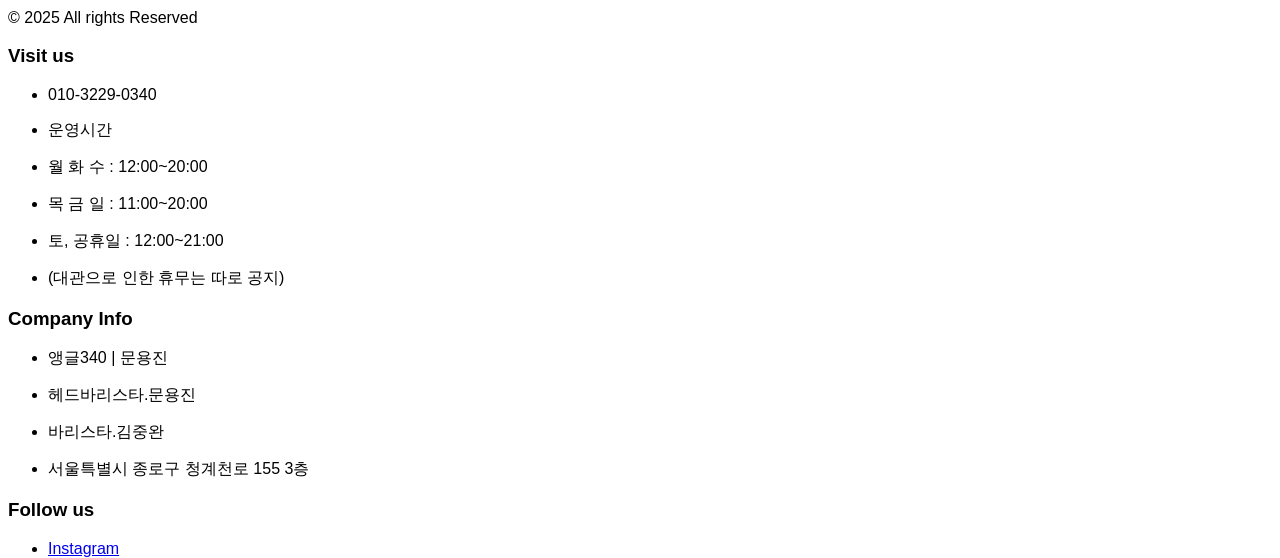
==== commit 45812f08: "15:21" ====
--- a/index.html
+++ b/index.html
@@ -70,9 +70,9 @@
                         <a href="contents/about.html">about</a>
 
                         <ul class="depth02">
-                            <li><a href="#">about us</a></li>
-                            <li><a href="#">history</a></li>
-                            <li><a href="#">vision</a></li>
+                            <li><a href="contents/about.html#about-sub1">about us</a></li>
+                            <li><a href="contents/about.html#about-sub2">history</a></li>
+                            <li><a href="contents/about.html#about-sub3">vision</a></li>
                             
                         </ul>
 
@@ -81,10 +81,10 @@
                         <a href="contents/menu.html">menu</a>
 
                         <ul class="depth02">
-                            <li><a href="#">blending</a></li>
-                            <li><a href="#">signature latte</a></li>
-                            <li><a href="#">handmade</a></li>
-                            <li><a href="#">brewery</a></li>
+                            <li><a href="contents/menu.html#menu-sub1">blending</a></li>
+                            <li><a href="contents/menu.html#menu-sub2">signature latte</a></li>
+                            <li><a href="contents/menu.html#menu-sub3">handmade</a></li>
+                            <li><a href="contents/menu.html#menu-sub4">brewery</a></li>
                         </ul>
                         
                     </li>
@@ -95,9 +95,9 @@
                         <a href="contents/gallery.html">gallery</a>
 
                         <ul class="depth02">
-                            <li><a href="#">artist</a></li>
-                            <li><a href="#">exhibitions</a></li>
-                            <li><a href="#">collection</a></li>
+                            <li><a href="contents/gallery.html#gallery-sub1">artist</a></li>
+                            <li><a href="contents/gallery.html#gallery-sub2">exhibitions</a></li>
+                            <li><a href="contents/gallery.html#gallery-sub3">collection</a></li>
                         </ul>
                     </li>
                     <li>
@@ -123,7 +123,7 @@
                     <p class="bigpont">공간과 디자인<br>일상의 스토리를 담았습니다</p>
 
                     <div id="textContent2">
-                        <a href="about.html" class="cta-button2" id="ctaButton"><img src="img/main/cta-btn.png"
+                        <a href="contents/about.html" class="cta-button2" id="ctaButton"><img src="img/main/cta-btn.png"
                                 alt=""></a>
 
                         <span id="infoText" class="info-text2"><a href="#"></a>ANGLE340을 소개합니다</span>
@@ -143,7 +143,7 @@
 
 
                     <div id="textContent2">
-                        <a href="menu.html" class="cta-button2" id="ctaButton"><img src="img/main/cta-btn.png"
+                        <a href="contents/menu.html" class="cta-button2" id="ctaButton"><img src="img/main/cta-btn.png"
                                 alt=""></a>
                         <span id="infoText" class="info-text2">메뉴 둘러보기</span>
                     </div>
@@ -163,7 +163,7 @@
 
 
                     <div id="textContent2">
-                        <a href="space.html" class="cta-button2" id="ctaButton"><img src="img/main/cta-btn.png"
+                        <a href="contents/space.html" class="cta-button2" id="ctaButton"><img src="img/main/cta-btn.png"
                                 alt=""></a>
                         <span id="infoText" class="info-text2">공간 둘러보기</span>
                     </div>
@@ -181,7 +181,7 @@
                     <p class="bigpont">갤러리를 감상하며<br>커피 한 잔의 여유를 즐기실 수 있습니다</p>
 
                     <div id="textContent2">
-                        <a href="gallery.html" class="cta-button2" id="ctaButton"><img src="img/main/cta-btn.png"
+                        <a href="contents/gallery.html" class="cta-button2" id="ctaButton"><img src="img/main/cta-btn.png"
                                 alt=""></a>
                         <span id="infoText" class="info-text2">갤러리 전시 둘러보기</span>
                     </div>
@@ -202,7 +202,7 @@
 
 
                     <div id="textContent2">
-                        <a href="visit.html" class="cta-button2" id="ctaButton"><img src="img/main/cta-btn.png"
+                        <a href="contents/visit.html" class="cta-button2" id="ctaButton"><img src="img/main/cta-btn.png"
                                 alt=""></a>
                         <span id="infoText" class="info-text2">찾아오시는 길</span>
                     </div>
--- a/css/header.css
+++ b/css/header.css
@@ -99,12 +99,15 @@
             list-style: none; /* 기본 불릿 제거 */
 
             display: none;
+
+            border-radius: 0 0 10px 10px;
             
         }
 
         .depth01 > li > ul.depth02 > li {
             margin: 0; /* li의 기본 마진 제거 */
             padding: 0; /* li의 기본 패딩 제거 */
+            
         }
 
         .depth01 > li > ul.depth02 > li > a {
--- a/css/index.css
+++ b/css/index.css
@@ -0,0 +1,917 @@
+@charset "UTF-8";
+
+
+/* 보이는 화면 기준! */
+html,
+body {
+    width: 100%;
+    height: 100%;
+}
+
+body {
+    font-family: "Outfit", sans-serif;
+}
+
+main {
+    width: 100%;
+    max-width: 1920px;
+    margin: 0 auto 100px;
+    height: 100%;
+}
+
+main .main-content {
+    width: 100%;
+    height: 100%;
+    overflow: hidden;
+    text-align: left;
+    position: relative;
+    /* .main-img-slide, .pager 의 기준 */
+}
+
+main .main-content .main-img-slide {
+    width: 100%;
+    height: 100%;
+    overflow: hidden;
+    position: absolute;
+    left: 0;
+    top: 0;
+    /* main-logo_title의 기준 */
+}
+
+/* 각 슬라이드 배경이미지 */
+.s1 {
+    background: url(../img/main/main-img-3.jpg) no-repeat center/cover;
+}
+.s2 {
+    background: url(../img/main/main-img-3-4.jpg) no-repeat center/cover;
+}
+.s3 {
+    background: url(../img/main/main-img-3-5.jpg) no-repeat center/cover;
+}
+.s4 {
+    background: url(../img/main/main-img-3-7.jpg) no-repeat center/cover;
+}
+.s5 {
+    background: url(../img/main/main-img-3-8.jpg) no-repeat center/cover;
+}
+
+.main-content .active {
+    z-index: 1;
+}
+
+
+main .main-content .main-logo_title {
+
+    width: 100%;
+    max-width: 1440px;
+    padding: 0 50px;
+    box-sizing: border-box;
+    font-family: "Rubik Dirt", system-ui;   
+    color: #fff;
+    text-transform: uppercase;
+    position: absolute;
+    /* left: 10%; */
+    left: 50%;
+    transform: translateX(-50%);
+    /* bottom: 20%; */
+    top: 30%;
+
+    opacity: 1;
+    transition: opacity 5s ease-in-out;
+
+}
+main .main-content .main-logo_title .title-box {
+    margin-bottom: 30px;
+}
+
+main .main-content .main-logo_title h2 {
+    font-size: 5rem;
+}
+
+.cta-button2 {
+    /* display: inline-block; */
+    /* padding: 10px 25px;
+        background: rgba(255, 255, 255, 0.2);
+
+        color: #F6EBE3;
+        border: 2px solid #F6EBE3;
+        border-radius: 50px;
+        font-size: 16px;
+        text-decoration: none; */
+    transition: all 0.3s ease;
+    margin-right: 10px;
+
+}
+
+.textContent2::after {
+    content: "";
+    display: block;
+    clear: both;
+}
+
+#textContent2>a,
+#textContent2>span {
+    float: left;
+}
+
+.cta-button2 img {
+    width: 50px;
+    display: block;
+    /* color: #F6EBE3; */
+
+}
+
+.cta-button2:hover {
+    transform: scale(1.2);
+}
+
+.info-text2 {
+
+    font-family: "Outfit", sans-serif;
+
+    display: flex;
+    align-items: center;
+    justify-content: center;
+    /* 선택사항 */
+    height: 50px;
+    font-size: 18px;
+    /* color: #F6EBE3; */
+
+}
+
+main .main-content .main-logo_title p {
+    font-size: 27px;
+
+}
+
+main .main-content .main-logo_title p.bigpont {
+    font-size: 30px;
+    margin-bottom: 40px;
+}
+
+
+main .main-content .main-logo_title .main-intro {
+    width: 100%;
+
+    outline: 3px solid rgb(196, 213, 245);
+    outline: 3px solid red;
+
+    left: 0;
+    bottom: 0;
+}
+
+main .pager {
+    position: absolute;
+    left: 50%;
+    transform: translateX(-50%);
+    bottom: 5%;
+    z-index: 2;
+}
+
+main .pager li {
+    color: rgba(246, 235, 227, 0.6);
+    display: inline-block;
+    font-size: 20px;
+    
+}
+
+main .pager li~li {
+    margin-left: 10px;
+
+}
+
+main .pager li.active {
+    color: darkseagreen;
+}
+
+/* .intro {
+        width: 100%;
+        height: 1080px;
+        margin-bottom: 100px;
+    }
+
+    .intro-box {
+        max-width: 1720px;
+        margin: 0 auto;
+    }
+
+    .intro-box p {
+        font-size: 24px;
+        font-weight: bold;
+        color: #033924;
+        margin-bottom: 40px ;
+    }
+
+    .intro-box h2 {
+        font-size: 90px;
+        font-weight: 500;
+        text-align: left;
+        margin-bottom: 40px ;
+    }
+
+    .intro-box h2 span {
+        color: #ff0000;
+    } */
+
+.intro {
+    width: 100%;
+    max-width: 1320px;
+    margin: 0 auto 90px;
+}
+
+.intro .cafe-intro {
+    margin-bottom: 90px;
+}
+
+.intro .cafe-intro .intro-title {
+    margin-bottom: 40px;
+    padding: 10px 20px;
+    /* outline: 2px solid blue; */
+}
+
+.intro .cafe-intro .intro-title p:first-child {
+    font-size: 20px;
+    font-family: "Outfit", sans-serif;
+    margin-bottom: 10px;
+}
+
+.intro .cafe-intro .intro-title h3 {
+    font-family: "Outfit", sans-serif;
+    font-size: 60px;
+    font-weight: 500;
+    margin-bottom: 10px;
+}
+
+.intro .cafe-intro .intro-title p:last-child {
+    font-family: "Outfit", sans-serif;
+    font-size: 18px;
+}
+
+.intro .cafe-intro .img-box {
+    width: 100%;
+    /* height: 700px; */
+    /* outline: 2px solid blue; */
+    margin-bottom: 40px;
+    overflow: hidden;
+    border: 3px solid #eee;
+    padding: 5px 5px;
+    box-sizing: border-box;
+}
+
+.intro .cafe-intro .img-box img {
+    width: 100%;
+    display: block;
+}
+
+.intro .cafe-intro .intro-box li {
+    width: 32%;
+    float: left;
+
+
+}
+
+.intro .cafe-intro .intro-box li~li {
+    margin-left: 2%;
+    margin-bottom: 40px;
+}
+
+
+.intro .cafe-intro .intro-box li .des-box {
+    text-align: center;
+
+    color: #333;
+
+
+    border: 3px solid #eee;
+    padding: 10px 5px;
+    box-sizing: border-box;
+
+}
+
+.intro .cafe-intro .intro-box li .des-box h2 {
+    font-family: "Outfit", sans-serif;
+    font-size: 60px;
+    font-weight: 600;
+    text-transform: uppercase;
+}
+
+.intro .cafe-intro .intro-box li .des-box p {
+    margin-bottom: 10px;
+}
+
+.intro .cafe-intro .box {
+    margin-bottom: 90px;
+}
+
+.intro .cafe-intro .box li {
+    width: 49%;
+    float: left;
+    overflow: hidden;
+    border: 3px solid #eee;
+    padding: 5px 5px;
+    box-sizing: border-box;
+
+}
+
+.intro .cafe-intro .box li~li {
+    margin-left: 2%;
+}
+
+.intro .cafe-intro .box li .img-boxes a img {
+    width: 100%;
+    display: block;
+}
+
+.intro .cafe-intro .cta-btn {
+    font-family: "Outfit", sans-serif;
+    width: 200px;
+    height: 40px;
+    background-color: #113829;
+    display: block;
+    text-align: center;
+    line-height: 40px;
+    border-radius: 20px;
+
+    margin: 0 auto;
+}
+
+.intro .cafe-intro .cta-btn a {
+
+    color: #fff;
+}
+
+.intro .cafe-intro .cta-btn a:hover {
+    display: block;
+    background-color: #fff;
+    color: #113829;
+    border: 1px solid #113829;
+    border-radius: 20px;
+
+
+}
+
+.intro .content .content-box {
+    margin-bottom: 90px;
+}
+
+.intro .content .content-box .intro-title {
+    margin-bottom: 40px;
+    padding: 10px 20px;
+    /* outline: 2px solid blue; */
+}
+
+.intro .content .content-box .intro-title p:first-child {
+    font-size: 20px;
+    font-family: "Outfit", sans-serif;
+    margin-bottom: 10px;
+}
+
+.intro .content .content-box .intro-title h3 {
+    font-family: "Outfit", sans-serif;
+    font-size: 60px;
+    font-weight: 500;
+    margin-bottom: 10px;
+}
+
+.intro .content .content-box .intro-title p:last-child {
+    font-family: "Outfit", sans-serif;
+    font-size: 18px;
+}
+
+.intro .content .content-box .box {
+    position: relative;
+    height: 360px;
+}
+
+.intro .content .content-box .box>div {
+    width: 48%;
+    float: left;
+    margin-bottom: 40px;
+}
+
+.intro .content .content-box .box>div~div {
+    margin-left: 2%;
+}
+
+.intro .content .content-box .box .content-img {
+    overflow: hidden;
+    border: 3px solid #eee;
+    padding: 5px 5px;
+    box-sizing: border-box;
+}
+
+.intro .content .content-box .box .content-img video {
+    width: 100%;
+    filter: brightness(0.6);
+
+}
+
+.intro .content .content-box .box .content-intro {
+    font-family: "Outfit", sans-serif;
+    color: #333;
+    text-align: center;
+
+    position: absolute;
+    right: 0;
+    top: 50%;
+
+    transform: translateY(-50%);
+
+}
+
+.intro .content .content-box .box .content-intro h2 {
+    font-family: "Outfit", sans-serif;
+    font-size: 40px;
+    font-weight: bold;
+    margin: 20px 0;
+    text-transform: uppercase;
+}
+
+.intro .content .content-box .box .content-intro p {
+    font-size: 16px;
+    margin-bottom: 30px;
+}
+
+.intro .content .content-box .box .content-intro p.english {
+    font-family: "Outfit",sans-serif;
+}
+
+.intro .content .content-box .box .content-intro .bigtxt {
+    font-size: 32px;
+    margin-bottom: 40px;
+}
+
+.intro .content .content-box .box .content-intro {}
+
+.intro .content .content-box .box .content-intro .cta-btn {
+    font-family: "Outfit", sans-serif;
+    width: 200px;
+    height: 40px;
+    background-color: #113829;
+    display: block;
+    text-align: center;
+    line-height: 40px;
+    border-radius: 20px;
+
+}
+
+.intro .content .content-box .box .cta-btn a {
+    color: #fff;
+}
+
+.intro .content .content-box .box .content-intro .cta-btn a:hover {
+    display: block;
+    background-color: #fff;
+    color: #113829;
+}
+
+.intro .content .favorite-des {
+    font-family: "Outfit", sans-serif;
+    padding: 10px 20px;
+}
+
+.intro .content .favorite-des p:first-child {
+    font-size: 24px;
+    font-weight: bold;
+    margin-bottom: 10px;
+    font-family: "Outfit", sans-serif;
+}
+
+.intro .content .favorite-des p:last-child {
+    font-size: 18px;
+    margin-bottom: 40px;
+    font-family: "Outfit", sans-serif;
+}
+
+.intro .content .favorite-box {}
+
+.intro .content .favorite-box::after {
+    content: "";
+    display: block;
+    clear: both;
+}
+
+.intro .content .favorite-box li {
+    width: 24.25%;
+    overflow: hidden;
+    /* border: 5px solid #F6EBE3; */
+    box-sizing: border-box;
+    margin-bottom: 40px;
+
+    float: left;
+
+
+}
+
+.intro .content .favorite-box li~li {
+    margin-left: 1%;
+}
+
+.intro .content .favorite-box li:nth-child(4n+1) {
+    margin-left: 0;
+}
+
+.intro .content .favorite-box li img {
+    width: 100%;
+    display: block;
+}
+
+#loadMore {
+    width: 180px;
+    height: 20px;
+    text-decoration: none;
+    background-color: #113829;
+    color: #fff;
+    display: inline-block;
+    padding: 12px 10px;
+    border-radius: 20px;
+    margin: 0 auto;
+}
+
+.btn {
+    text-align: center;
+    /* 인라인 성격을 가진 a 버튼을 가운데 정렬하기 위해 한 번 더 div 로 덩어리만듬 */
+}
+
+.intro .content {
+    margin-bottom: 90px;
+}
+
+.intro .content .intro-title {
+    margin-bottom: 40px;
+    padding: 10px 20px;
+    /* outline: 2px solid blue; */
+}
+
+.intro .content .intro-title p:first-child {
+    font-size: 20px;
+    font-family: "Outfit", sans-serif;
+    margin-bottom: 10px;
+}
+
+.intro .content .intro-title h3 {
+    font-family: "Outfit", sans-serif;
+    font-size: 60px;
+    font-weight: 500;
+    margin-bottom: 10px;
+}
+
+.intro .content .intro-title p:last-child {
+    font-family: "Outfit", sans-serif;
+    font-size: 18px;
+    margin-bottom: 10px;
+}
+
+
+.intro .content .content-menu {}
+
+.intro .content .content-menu li {
+    width: 23.5%;
+    float: left;
+
+    /* border-radius: 30px; */
+    padding: 5px 5px;
+    overflow: hidden;
+    border: 3px solid #daa520;
+    box-sizing: border-box;
+    margin-bottom: 80px;
+
+    transition: all 0.6s;
+
+}
+
+.intro .content .content-menu li:hover {
+    transform: scale(1.1);
+}
+
+.intro .content .content-menu li~li {
+    margin-left: 2%;
+}
+
+.intro .content .content-menu li a {}
+
+.intro .content .content-menu li a img {
+    width: 100%;
+    display: block;
+
+}
+
+.intro .content .content-menu li div {
+    text-align: center;
+}
+
+.intro .content .content-menu li div h3 {
+    font-family: "Outfit", sans-serif;
+    font-size: 16px;
+    padding: 10px;
+
+    text-transform: uppercase;
+}
+
+.intro .content .content-menu li div p {
+    color: #555;
+    padding: 10px;
+    letter-spacing: -1.5px;
+}
+
+
+.intro .content .cta-btn {
+    font-family: "Outfit", sans-serif;
+    width: 200px;
+    height: 40px;
+    background-color: #113829;
+    display: block;
+    text-align: center;
+    line-height: 40px;
+    border-radius: 20px;
+
+    margin: 0 auto 90px;
+}
+
+.intro .content .cta-btn a {
+    color: #fff;
+}
+
+.intro .content .cta-btn a:hover {
+    display: block;
+    background-color: #fff;
+    color: #113829;
+    border: 1px solid #113829;
+    border-radius: 20px;
+
+
+}
+
+.differ {
+    width: 100%;
+    max-width: 1320px;
+    text-align: center;
+    margin: 0 auto;
+}
+
+
+.differ .differ-box p {
+    font-family: "Outfit", sans-serif;
+    font-size: 20px;
+    padding: 0 0px 0px;
+}
+
+.differ .differ-box h3 {
+    font-family: "Outfit", sans-serif;
+    font-size: 32px;
+    font-weight: bold;
+    text-align: center;
+    margin-left: 0;
+    padding: 0 0 60px 0;
+}
+
+.differ .differ-box.bt1 {
+    position: relative;
+    /* outline: 1px solid blue; */
+}
+
+.differ .differ-box .differ-box-inner {
+    position: absolute;
+    /* outline: 2px solid tomato; */
+    width: 100%;
+    height: 100%;
+    left: 0;
+    top: 50%;
+
+    transform: translateY(-50%);
+
+    display: flex;
+    flex-direction: column;
+    justify-content: center;
+    /* 수직 중앙 정렬 */
+    align-items: center;
+
+}
+
+.differ .differ-box .differ-box-inner .differ-des {}
+
+.bt1 {
+    transition: all 0.6s;
+}
+
+.bt1:hover {
+    transform: scale(1.1);
+    color: #daa520;
+}
+
+.bt1:first-child::hover {}
+
+.differ-des:hover {}
+
+
+.bt1::before {
+    /*위쪽선*/
+    content: "";
+    display: block;
+    position: absolute;
+    top: 0;
+    left: 0;
+    width: 0%;
+    height: 4px;
+    background-color: #daa520;
+    transition: width .1s linear .3s;
+}
+
+.bt1::after {
+    /*아래쪽선*/
+    content: "";
+    display: block;
+    position: absolute;
+    bottom: 0;
+    right: 0;
+    width: 0%;
+    height: 4px;
+    background-color: #daa520;
+    transition: width .1s linear .1s;
+}
+
+.bt1>div::before {
+    /*오른쪽선*/
+    content: "";
+    display: block;
+    position: absolute;
+    top: 0;
+    right: 0;
+    width: 4px;
+    height: 0%;
+    background-color: #daa520;
+    transition: height .1s linear .2s;
+}
+
+.bt1>div::after {
+    /*왼쪽선*/
+    content: "";
+    display: block;
+    position: absolute;
+    bottom: 0;
+    left: 0;
+    width: 4px;
+    height: 0%;
+    background-color: #daa520;
+    transition: height .1s linear 0s;
+}
+
+/*마우스 오버시 테두리 ani*/
+.bt1:hover::before {
+    /*위쪽선*/
+    width: 100%;
+    transition: width .1s linear;
+}
+
+.bt1:hover>div::before {
+    /*오른쪽선*/
+    height: 100%;
+    transition: height .1s linear .1s;
+}
+
+.bt1:hover::after {
+    /*아래쪽선*/
+    width: 100%;
+    transition: width .1s linear .2s;
+}
+
+.bt1:hover>div::after {
+    /*왼쪽선*/
+    height: 100%;
+    transition: height .1s linear .3s;
+}
+
+
+
+.differ>div>div {
+    background-color: #F6EBE3;
+    width: 23.5%;
+    height: 430px;
+    float: left;
+    text-align: center;
+    border: 1px solid #daa520;
+    box-sizing: border-box;
+
+    display: flex;
+    flex-direction: column;
+    justify-content: center;
+    /* 수직 중앙 정렬 */
+    align-items: center;
+    /* 수평 중앙 정렬 */
+    padding: 20px;
+    line-height: 1.6;
+
+    margin-bottom: 90px;
+}
+
+.differ>div>div~div {
+    margin-left: 2%;
+}
+
+.differ .differ-box .differ-des p:first-child {
+    font-family: "Outfit", sans-serif;
+    font-size: 28px;
+    font-weight: bold;
+    margin: 30px 0;
+
+}
+
+.differ .differ-box .differ-des p:last-child {
+    font-family: "Outfit", sans-serif;
+    font-size: 18px;
+}
+
+.differ .cta-btn {
+    font-family: "Outfit", sans-serif;
+    width: 200px;
+    height: 40px;
+    background-color: #113829;
+    display: block;
+    text-align: center;
+    line-height: 40px;
+    border-radius: 20px;
+
+    margin: 0 auto 90px;
+}
+
+.differ .cta-btn a {
+    color: #fff;
+}
+
+.differ .cta-btn a:hover {
+    display: block;
+    background-color: #fff;
+    color: #113829;
+    border: 1px solid #113829;
+    border-radius: 20px;
+}
+
+section.insta {
+    width: 100%;
+    max-width: 1320px;
+    margin: 0 auto 90px;
+}
+
+.insta .insta-box > p {
+    font-size: 24px;
+    text-align: center;
+}
+
+.insta .insta-box > p a {
+    color: #777;
+}
+
+.insta .insta-box h3 {
+    font-size: 32px;
+    font-weight: bold;
+    text-align: center;
+    margin-bottom: 60px;
+}
+
+section.insta .insta-box ul {
+    width: 24.25%;
+    float: left;
+
+}
+
+section.insta .insta-box ul~ul {
+    margin-left: 1%;
+
+}
+section.insta .insta-box ul li {
+    margin-bottom: 4%;
+
+    position: relative;
+
+    transition: all 0.6s;
+    border: 3px solid #daa520;
+}
+
+section.insta .insta-box ul li:hover {
+    transform: scale(1.1);
+    
+}
+
+section.insta .insta-box ul li img {
+    width: 100%;
+    display: block;
+
+    
+}
+
+section.insta .insta-box ul li .img-des {
+    position: absolute;
+    right: 10%;
+    bottom: 10%;
+    color: #fff;
+    text-align: right;
+}
+
+section.insta .insta-box ul li .img-des h4 {
+    font-weight: bold;
+}
+section.insta .insta-box ul li .img-des p {
+    font-weight: 200;
+}
+
+
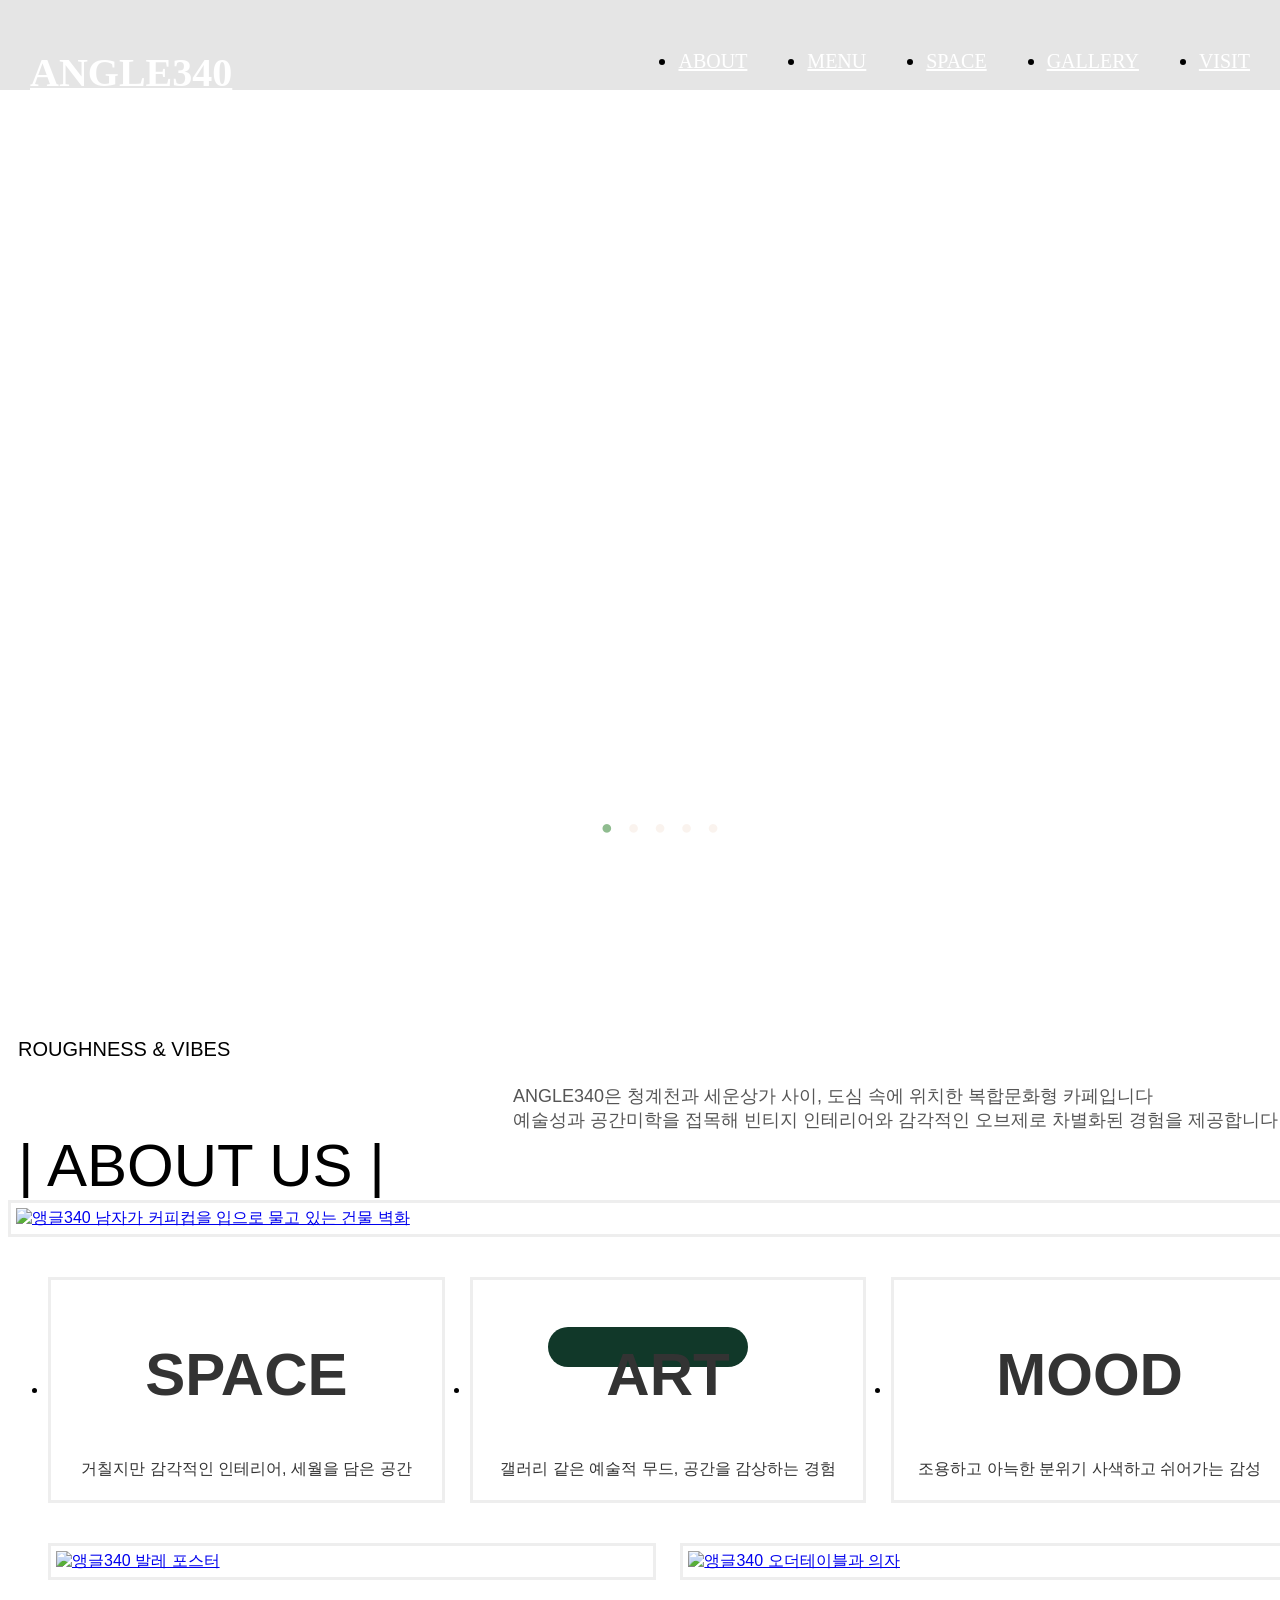
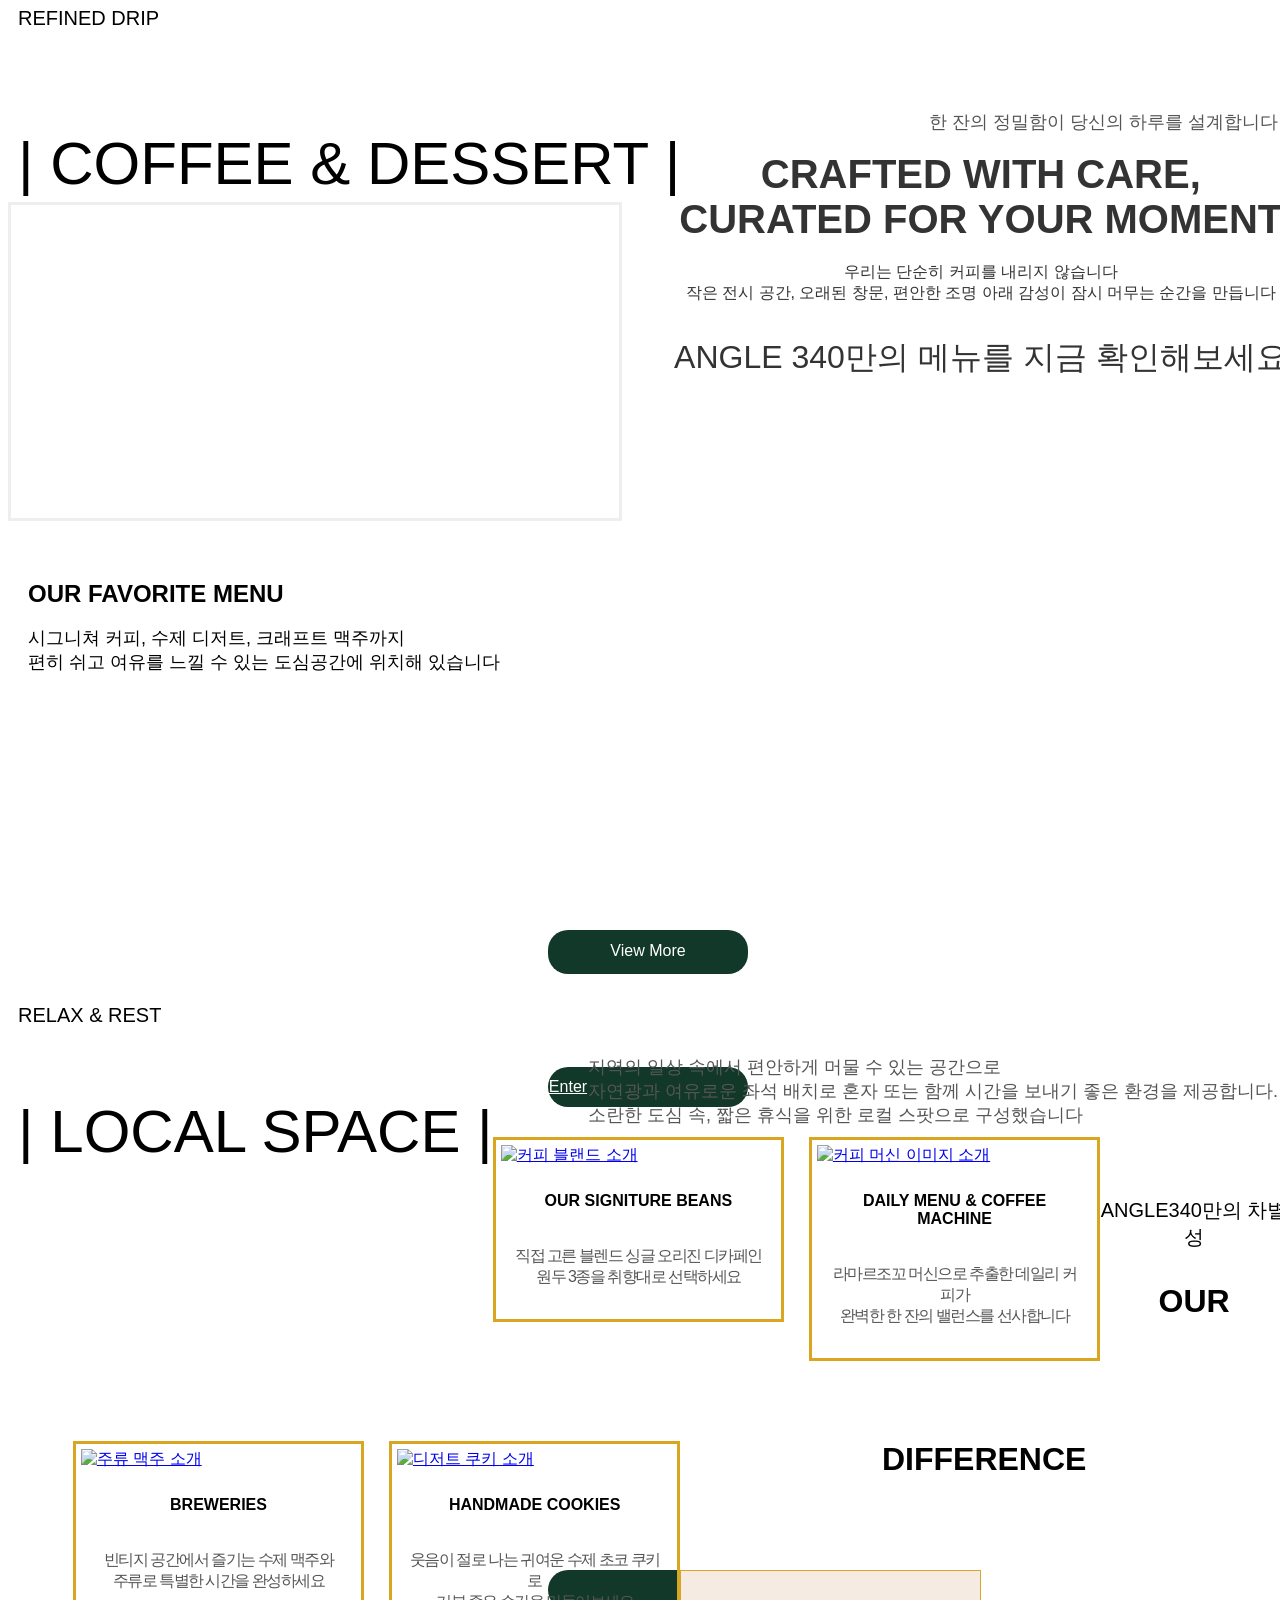
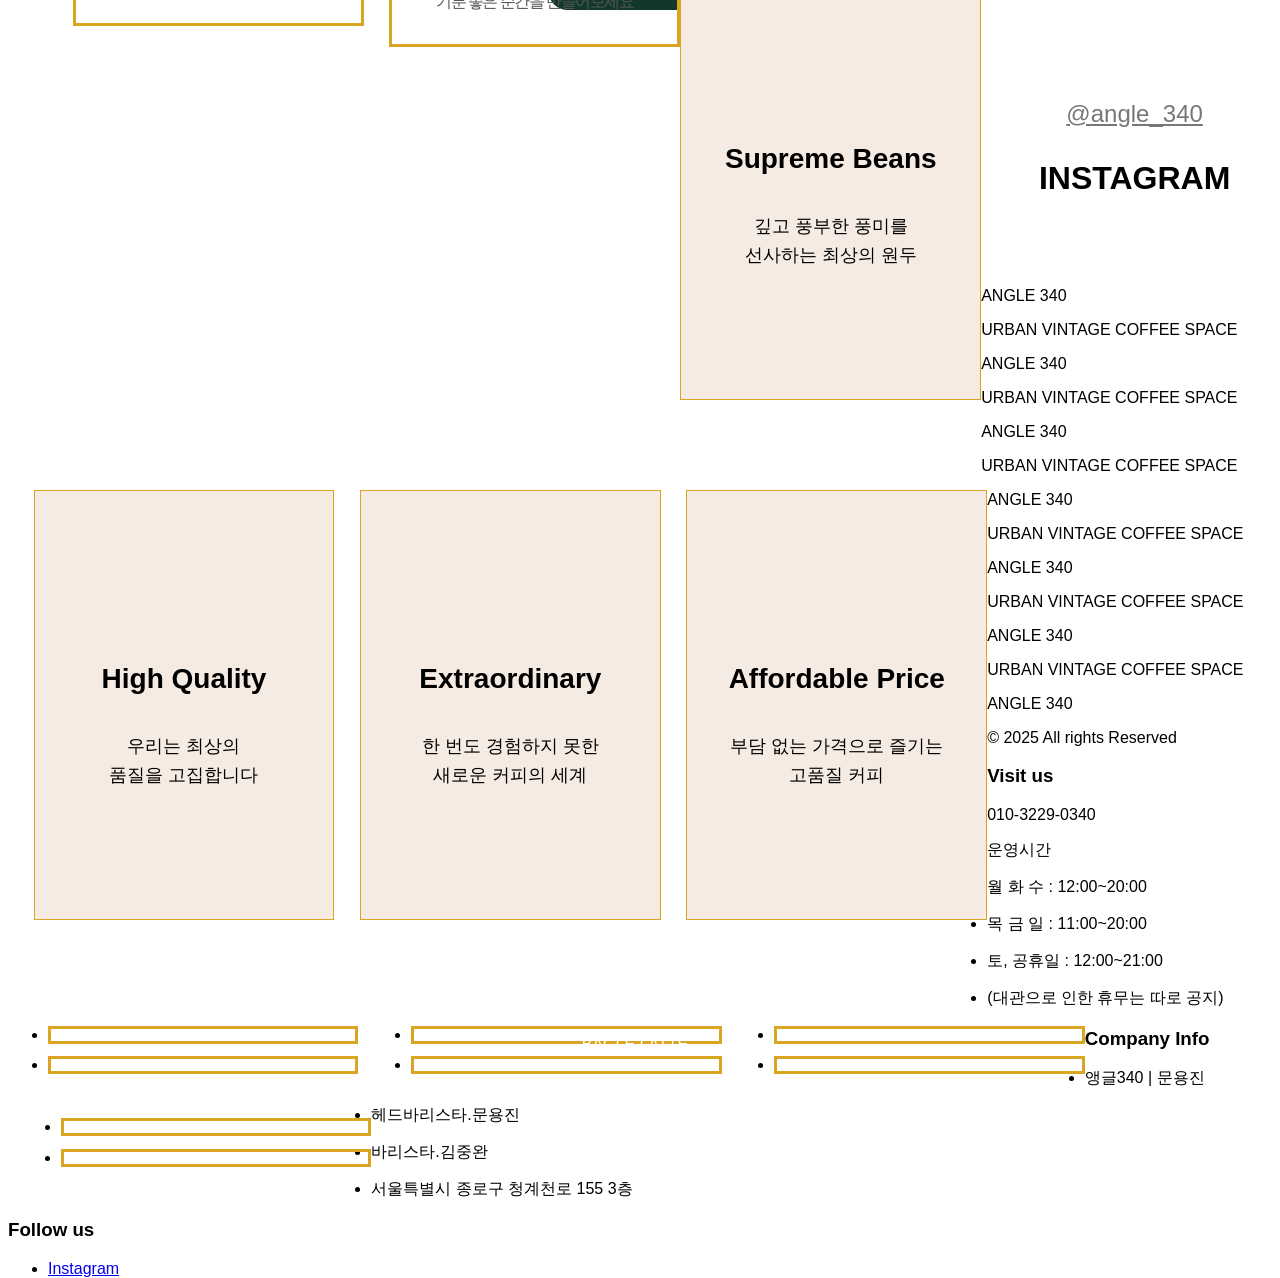
==== commit b3cf5071: "16:47" ====
--- a/index.html
+++ b/index.html
@@ -73,7 +73,7 @@
                             <li><a href="contents/about.html#about-sub1">about us</a></li>
                             <li><a href="contents/about.html#about-sub2">history</a></li>
                             <li><a href="contents/about.html#about-sub3">vision</a></li>
-                            
+
                         </ul>
 
                     </li>
@@ -86,7 +86,7 @@
                             <li><a href="contents/menu.html#menu-sub3">handmade</a></li>
                             <li><a href="contents/menu.html#menu-sub4">brewery</a></li>
                         </ul>
-                        
+
                     </li>
                     <li>
                         <a href="contents/space.html">space</a>
@@ -181,8 +181,8 @@
                     <p class="bigpont">갤러리를 감상하며<br>커피 한 잔의 여유를 즐기실 수 있습니다</p>
 
                     <div id="textContent2">
-                        <a href="contents/gallery.html" class="cta-button2" id="ctaButton"><img src="img/main/cta-btn.png"
-                                alt=""></a>
+                        <a href="contents/gallery.html" class="cta-button2" id="ctaButton"><img
+                                src="img/main/cta-btn.png" alt=""></a>
                         <span id="infoText" class="info-text2">갤러리 전시 둘러보기</span>
                     </div>
 
@@ -228,11 +228,13 @@
 
             <div class="intro-title">
                 <p>ROUGHNESS & VIBES</p>
-                <h3>About us</h3>
-                <p>ANGLE340은 청계천과 세운상가 사이, 도심 속에 위치한 복합문화형 카페입니다
-                    <br>
-                    예술성과 공간미학을 접목해 빈티지 인테리어와 감각적인 오브제로 차별화된 경험을 제공합니다
-                </p>
+                <div class="text-box1 clear">
+                    <h3>| ABOUT US |</h3>
+                    <p>ANGLE340은 청계천과 세운상가 사이, 도심 속에 위치한 복합문화형 카페입니다
+                        <br>
+                        예술성과 공간미학을 접목해 빈티지 인테리어와 감각적인 오브제로 차별화된 경험을 제공합니다
+                    </p>
+                </div>
             </div>
 
             <div class="img-box">
@@ -279,7 +281,7 @@
             </ul>
 
             <div class="cta-btn">
-                <a href="#">
+                <a href="contents/about.html">
                     <p>View more</p>
                 </a>
             </div>
@@ -291,8 +293,10 @@
 
                 <div class="intro-title">
                     <p>REFINED DRIP</p>
-                    <h3>Coffee & Dessert</h3>
-                    <p>한 잔의 정밀함, 당신의 하루를 설계합니다</p>
+                    <div class="text-box2 clear">
+                        <h3>| COFFEE & DESSERT |</h3>
+                        <p>한 잔의 정밀함이 당신의 하루를 설계합니다</p>
+                    </div>
                 </div>
 
                 <div class="box">
@@ -357,9 +361,11 @@
 
             <div class="intro-title">
                 <p>RELAX & REST</p>
-                <h3>Local Space</h3>
-                <p>지역의 일상 속에서 편안하게 머물 수 있는 공간으로 <br>자연광과 여유로운 좌석 배치로 혼자 또는 함께 시간을 보내기 좋은 환경을 제공합니다. <br>
-                    소란한 도심 속, 짧은 휴식을 위한 로컬 스팟으로 구성했습니다</p>
+                <div class="text-box3 clear">
+                    <h3>| LOCAL SPACE |</h3>
+                    <p>지역의 일상 속에서 편안하게 머물 수 있는 공간으로 <br>자연광과 여유로운 좌석 배치로 혼자 또는 함께 시간을 보내기 좋은 환경을 제공합니다. <br>
+                        소란한 도심 속, 짧은 휴식을 위한 로컬 스팟으로 구성했습니다</p>
+                </div>
             </div>
 
 
@@ -423,7 +429,7 @@
             </ul>
 
             <div class="cta-btn">
-                <a href="#">
+                <a href="contents/space.html">
                     <p>Enter space</p>
                 </a>
             </div>
@@ -501,7 +507,7 @@
         </div>
 
         <div class="cta-btn">
-            <a href="#">
+            <a href="contents/visit.html">
                 <p>Visit us</p>
             </a>
         </div>
--- a/css/index.css
+++ b/css/index.css
@@ -224,8 +224,8 @@
 }
 
 .intro .cafe-intro .intro-title {
-    margin-bottom: 40px;
-    padding: 10px 20px;
+    margin-bottom: 20px;
+    padding: 10px 10px;
     /* outline: 2px solid blue; */
 }
 
@@ -239,12 +239,19 @@
     font-family: "Outfit", sans-serif;
     font-size: 60px;
     font-weight: 500;
-    margin-bottom: 10px;
+    margin-bottom: 0px;
+
+    float: left;
 }
 
 .intro .cafe-intro .intro-title p:last-child {
     font-family: "Outfit", sans-serif;
     font-size: 18px;
+    color: #555;
+
+    float: right;
+    bottom: 0;
+    margin-top: 13px;
 }
 
 .intro .cafe-intro .img-box {
@@ -355,8 +362,9 @@
 }
 
 .intro .content .content-box .intro-title {
-    margin-bottom: 40px;
-    padding: 10px 20px;
+    margin-bottom: 20px;
+    padding: 10px 10px;
+    line-height: 76px;
     /* outline: 2px solid blue; */
 }
 
@@ -370,12 +378,17 @@
     font-family: "Outfit", sans-serif;
     font-size: 60px;
     font-weight: 500;
-    margin-bottom: 10px;
+    margin-bottom: 0px;
+    
+    float: left;
 }
 
 .intro .content .content-box .intro-title p:last-child {
     font-family: "Outfit", sans-serif;
     font-size: 18px;
+    color: #555;
+
+    float: right;
 }
 
 .intro .content .content-box .box {
@@ -538,8 +551,8 @@
 }
 
 .intro .content .intro-title {
-    margin-bottom: 40px;
-    padding: 10px 20px;
+    margin-bottom: 20px;
+    padding: 10px 10px;
     /* outline: 2px solid blue; */
 }
 
@@ -554,12 +567,17 @@
     font-size: 60px;
     font-weight: 500;
     margin-bottom: 10px;
+
+    float: left;
 }
 
 .intro .content .intro-title p:last-child {
     font-family: "Outfit", sans-serif;
     font-size: 18px;
     margin-bottom: 10px;
+    color: #555;
+
+    float: right;
 }
 
 
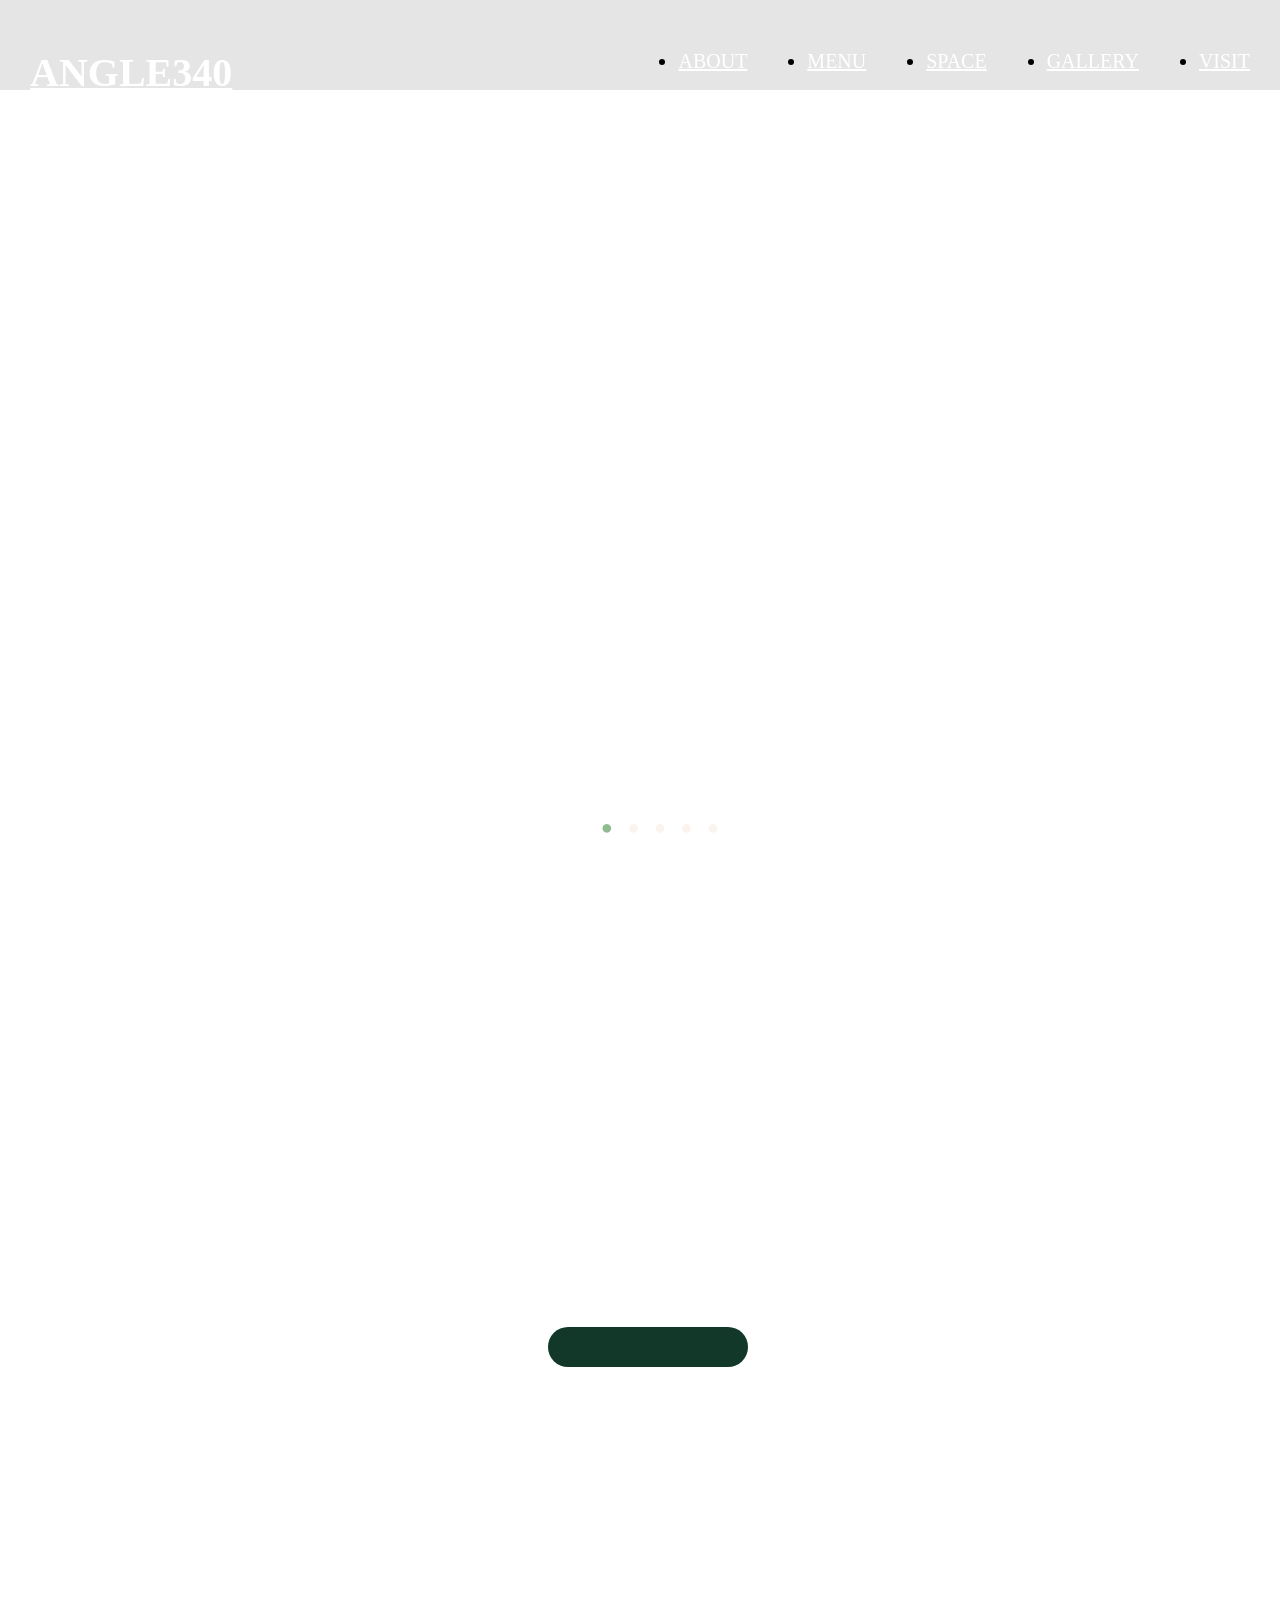
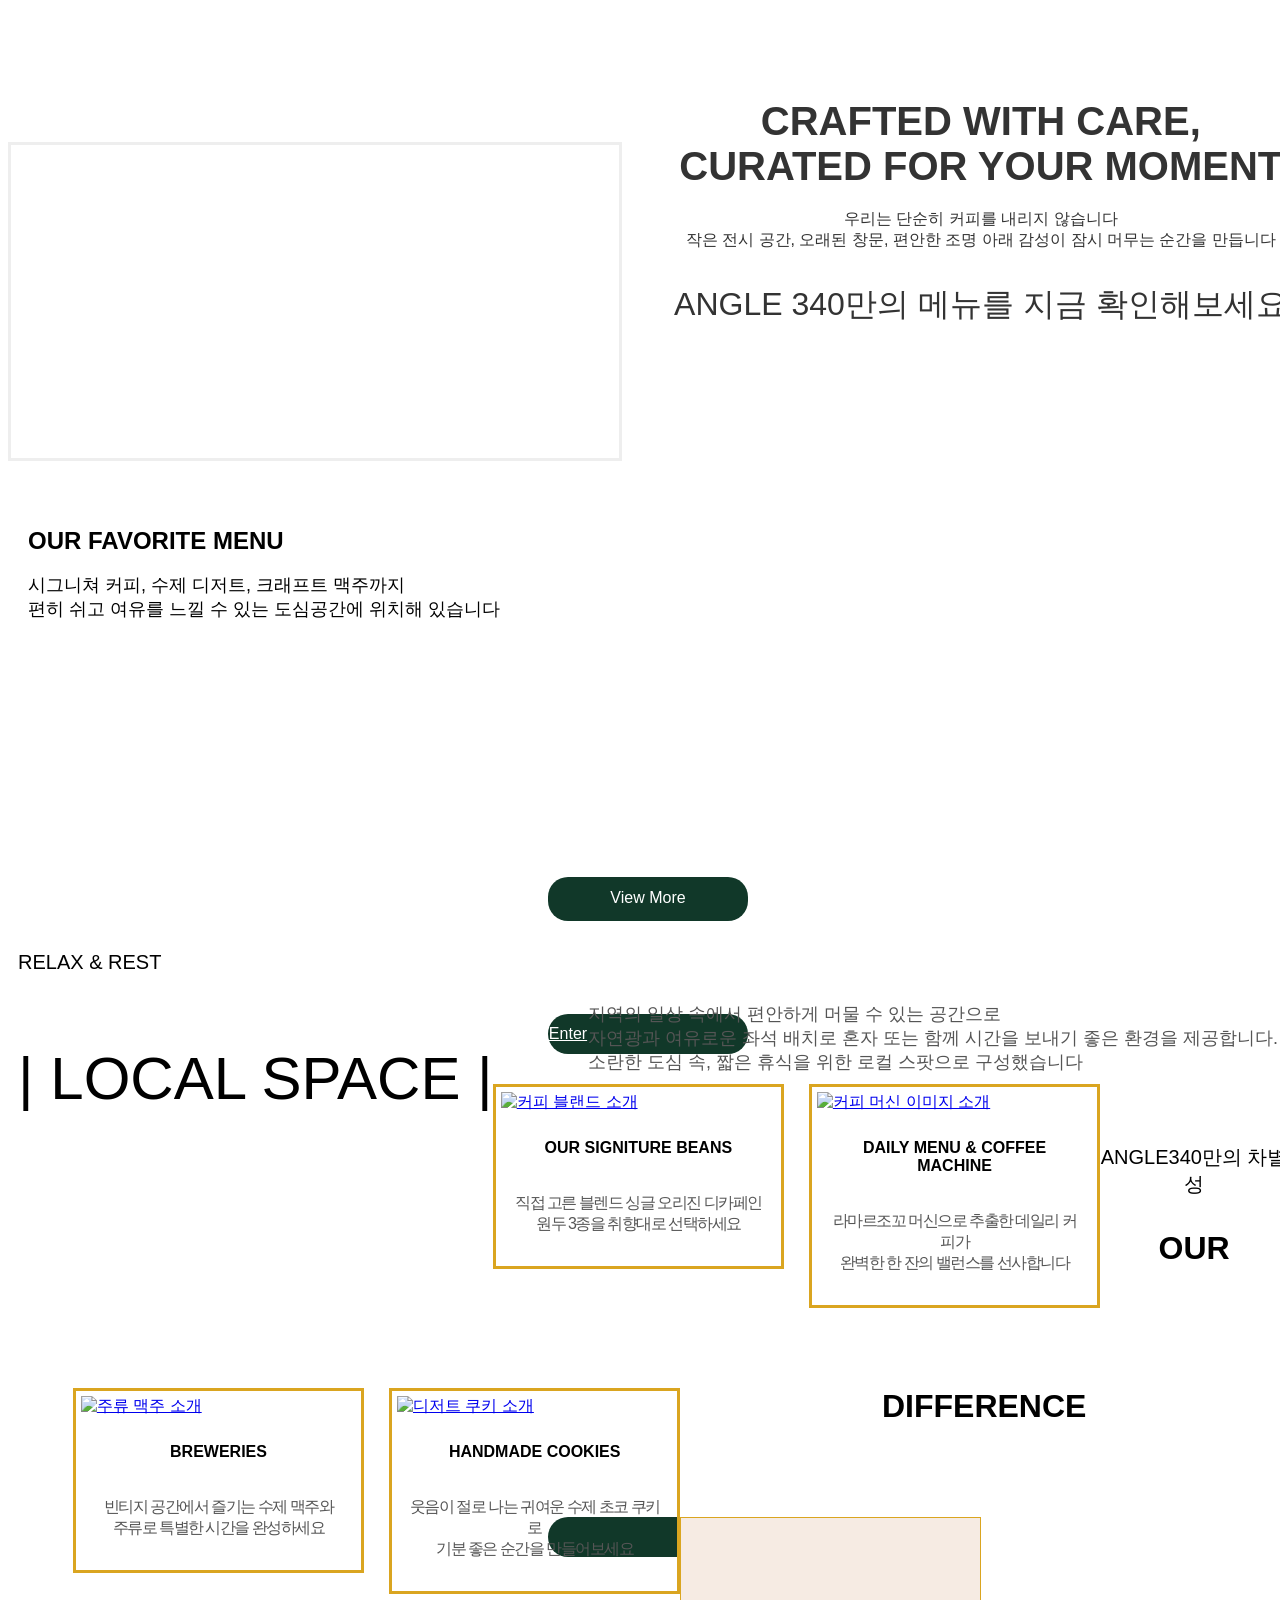
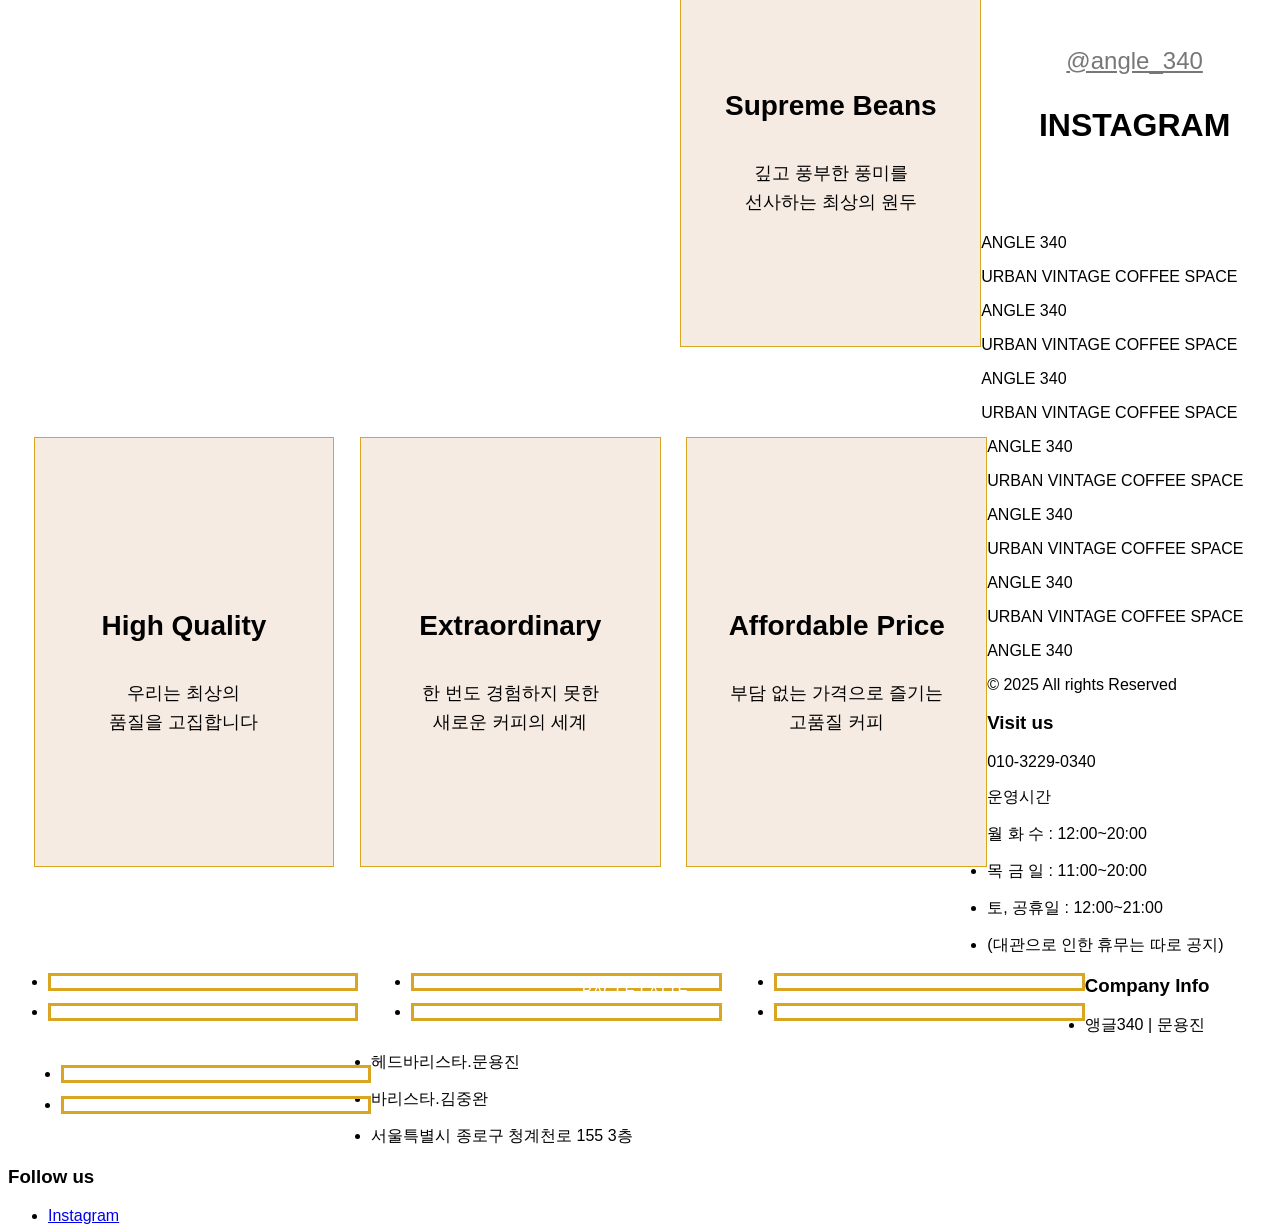
==== commit be53c815: "17:58" ====
--- a/index.html
+++ b/index.html
@@ -226,7 +226,7 @@
 
         <article class="cafe-intro">
 
-            <div class="intro-title">
+            <div class="intro-title txt-box1">
                 <p>ROUGHNESS & VIBES</p>
                 <div class="text-box1 clear">
                     <h3>| ABOUT US |</h3>
@@ -237,11 +237,11 @@
                 </div>
             </div>
 
-            <div class="img-box">
+            <div class="img-box" id="img-box1">
                 <a href="#"><img src="img/main/angle340-graffiti3.jpg" alt="앵글340  남자가 커피컵을 입으로 물고 있는 건물 벽화"></a>
             </div>
 
-            <ul class="intro-box clear">
+            <ul class="intro-box clear txt-box2">
                 <li>
 
                     <div class="des-box">
@@ -266,7 +266,7 @@
                 </li>
             </ul>
 
-            <ul class="box clear">
+            <ul class="box clear" id="img-box2">
                 <li>
                     <div class="img-boxes">
                         <a href="#"><img src="img/main/angle340-balletposter-2.jpg" alt="앵글340 발레 포스터"></a>
@@ -291,7 +291,7 @@
         <article class="content">
             <div class="content-box clear">
 
-                <div class="intro-title">
+                <div class="intro-title txt-box3">
                     <p>REFINED DRIP</p>
                     <div class="text-box2 clear">
                         <h3>| COFFEE & DESSERT |</h3>
--- a/css/index.css
+++ b/css/index.css
@@ -223,6 +223,27 @@
     margin-bottom: 90px;
 }
 
+.txt-box1 {
+    opacity: 0;
+}
+
+#img-box1 {
+    opacity: 0;
+}
+
+.txt-box2 {
+    opacity: 0;
+}
+
+#img-box2 {
+    opacity: 0;
+}
+
+.txt-box3 {
+    opacity: 0;
+}
+
+
 .intro .cafe-intro .intro-title {
     margin-bottom: 20px;
     padding: 10px 10px;
@@ -364,7 +385,6 @@
 .intro .content .content-box .intro-title {
     margin-bottom: 20px;
     padding: 10px 10px;
-    line-height: 76px;
     /* outline: 2px solid blue; */
 }
 
@@ -387,8 +407,11 @@
     font-family: "Outfit", sans-serif;
     font-size: 18px;
     color: #555;
-
+    
     float: right;
+
+    margin-top: 26px;
+
 }
 
 .intro .content .content-box .box {
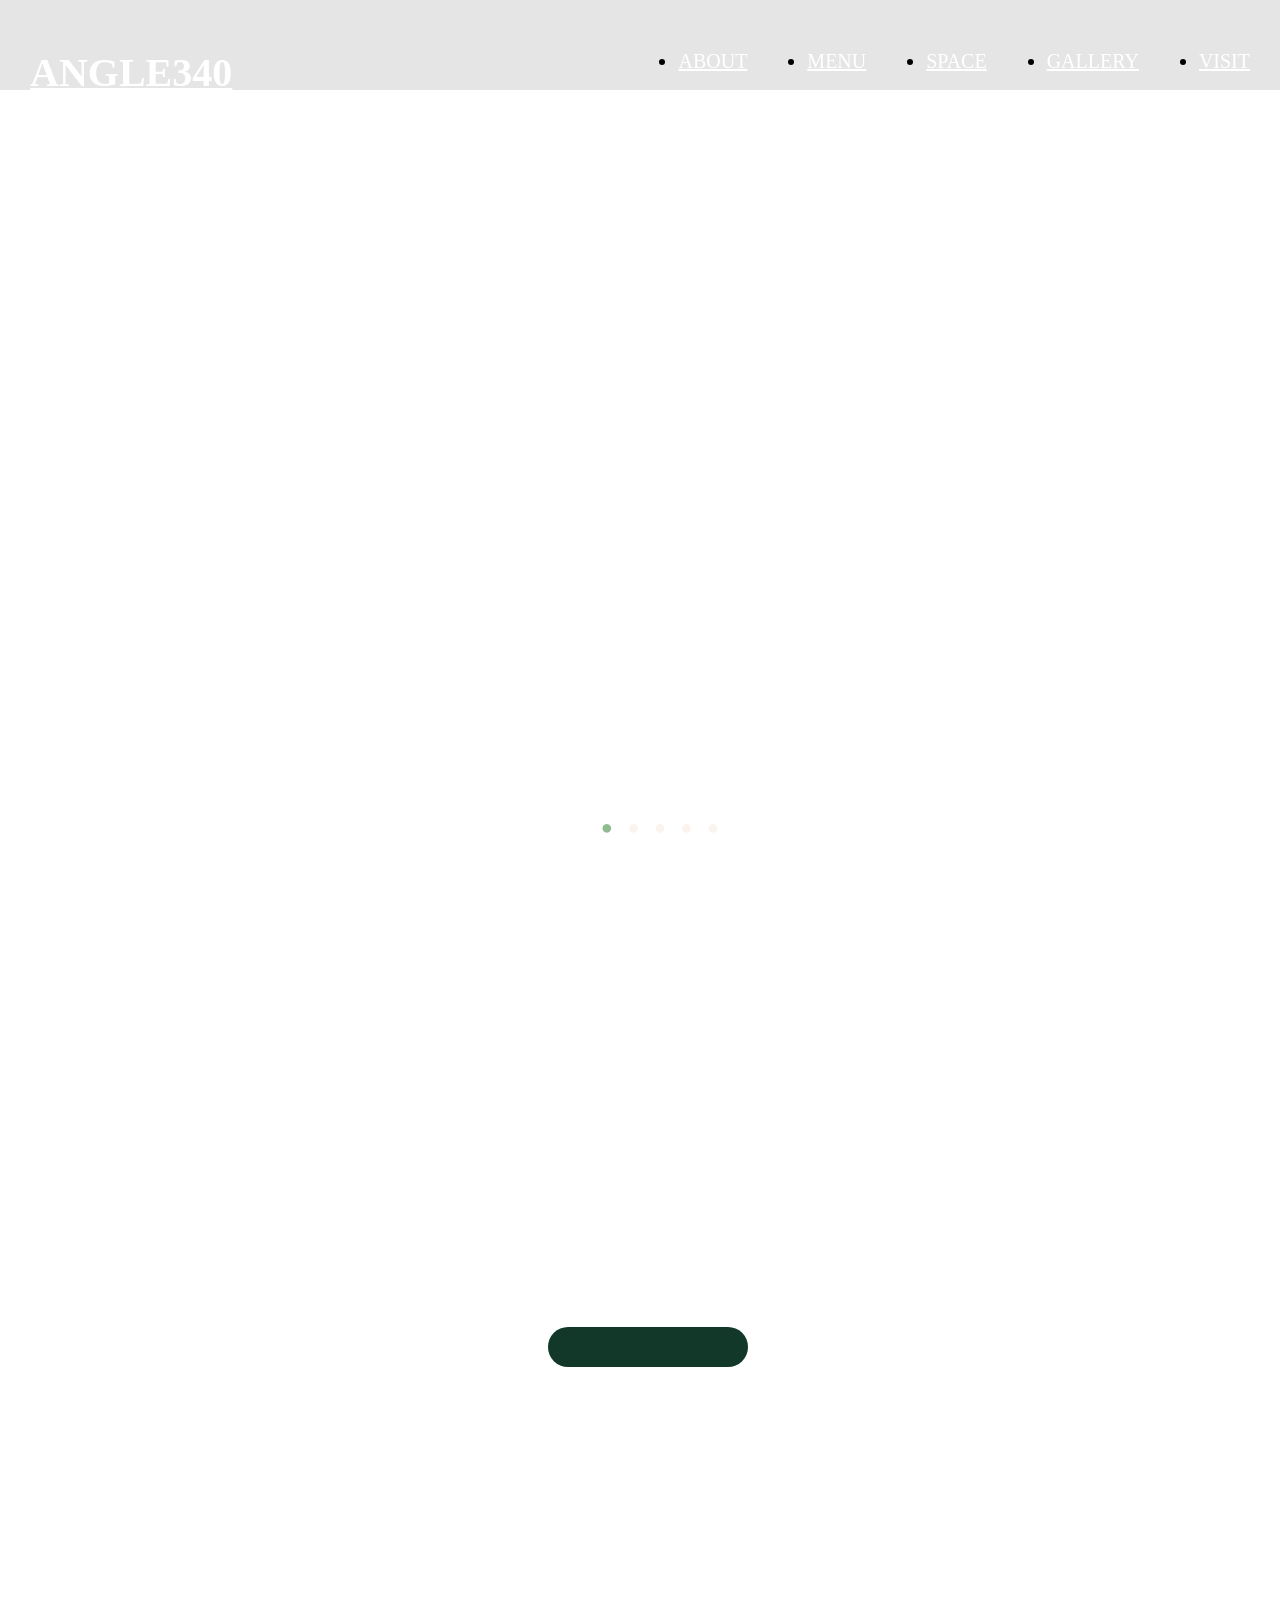
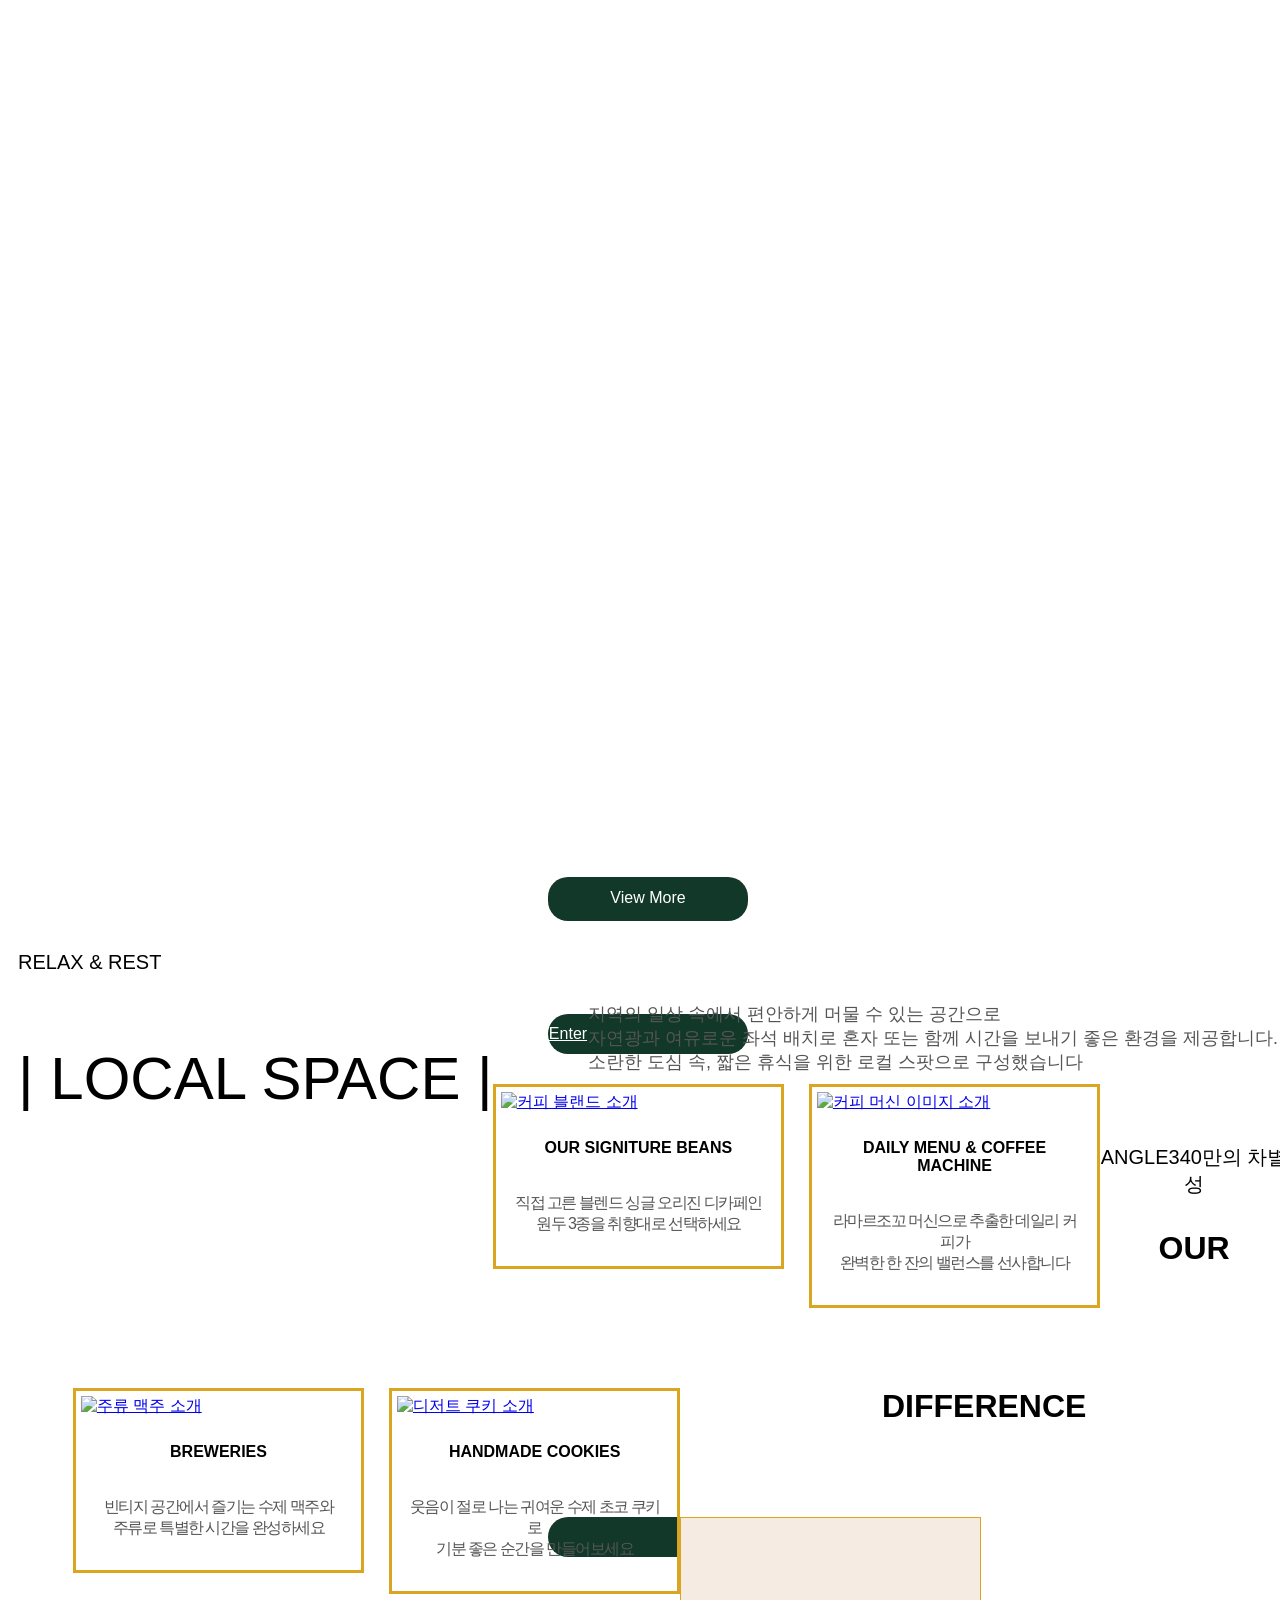
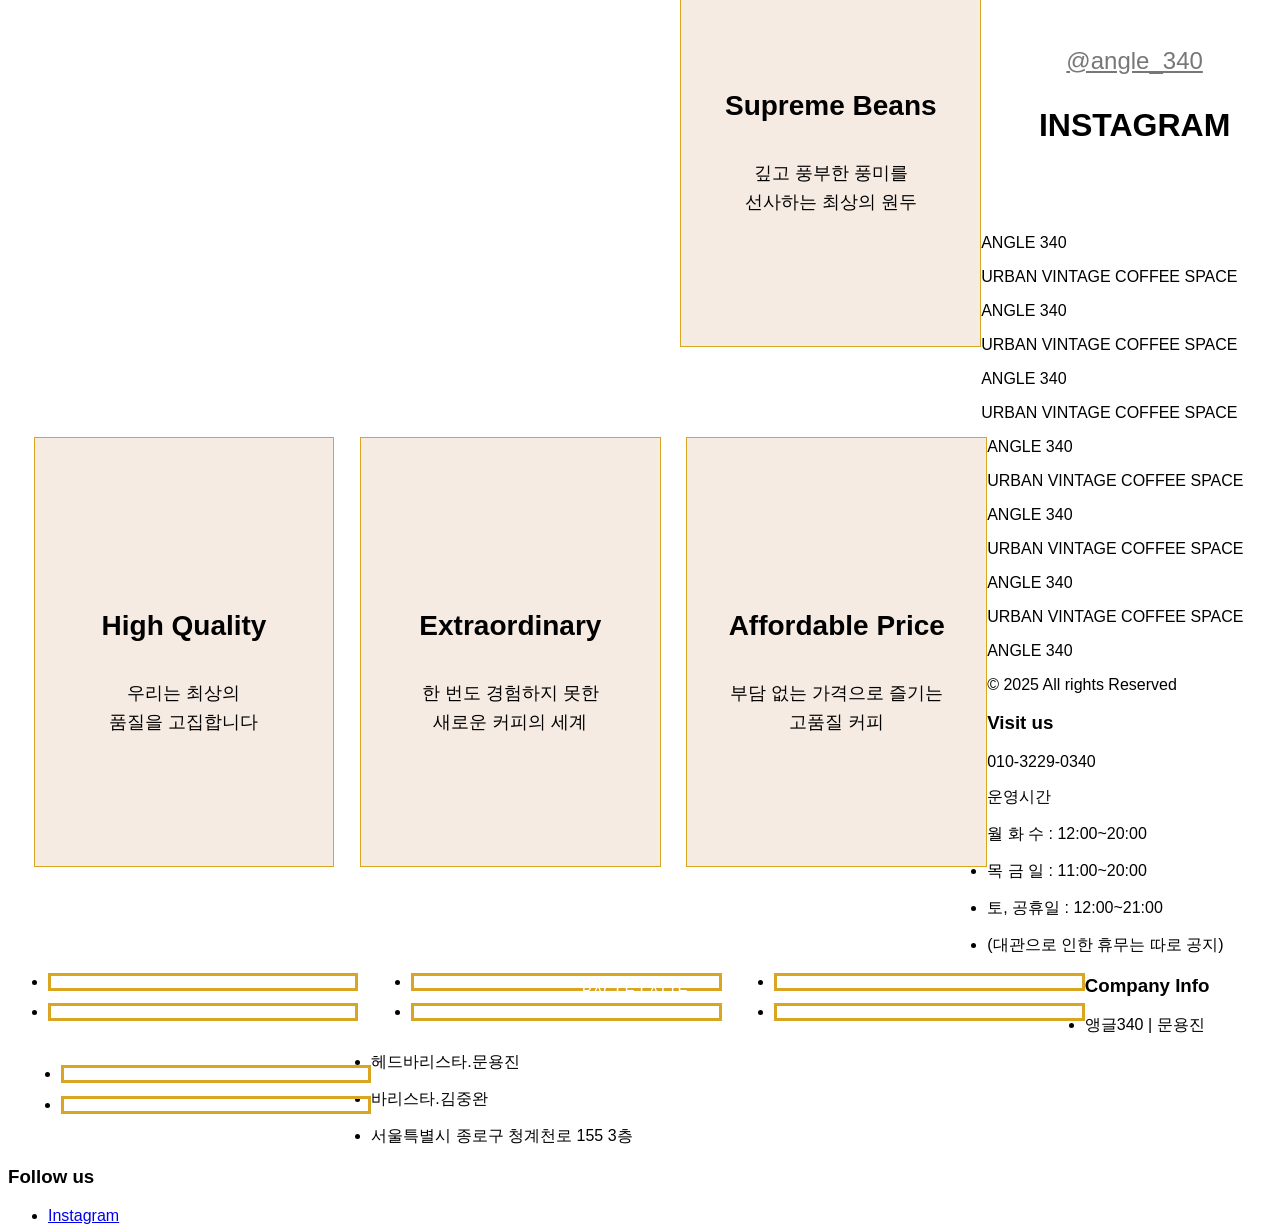
==== commit cab7cdd9: "18:21" ====
--- a/index.html
+++ b/index.html
@@ -299,7 +299,7 @@
                     </div>
                 </div>
 
-                <div class="box">
+                <div class="box" id="img-box3">
 
                     <div class="content-img">
                         <!--  <img src="img/main/content-img.jpg" alt="한 잔에 담긴 깊이, 오래 머무는 여운"> -->
@@ -330,13 +330,13 @@
 
             <div class="favorite">
 
-                <div class="favorite-des">
+                <div class="favorite-des txt-box4">
                     <p>OUR FAVORITE MENU</p>
                     <p>시그니쳐 커피, 수제 디저트, 크래프트 맥주까지 <br>
                         편히 쉬고 여유를 느낄 수 있는 도심공간에 위치해 있습니다</p>
                 </div>
 
-                <ul class="favorite-box clear">
+                <ul class="favorite-box clear" id="img-box4">
                     <li class="box"><img src="img/main/coffee/latte1-3.jpg" alt=""></li>
                     <li class="box"><img src="img/main/coffee/latte2-3.jpg" alt=""></li>
                     <li class="box"><img src="img/main/coffee/latte3-3.jpg" alt=""></li>
--- a/css/index.css
+++ b/css/index.css
@@ -240,7 +240,25 @@
 }
 
 .txt-box3 {
+    opacity: 0  ;
+    /* margin-top: -200px; */
+    position: relative;
+}
+
+#img-box3 {
     opacity: 0;
+    position: relative;
+}
+
+.txt-box4 {
+    opacity: 0  ;
+    /* margin-top: -200px; */
+    position: relative;
+}
+
+#img-box4 {
+    opacity: 0;
+    position: relative;
 }
 
 
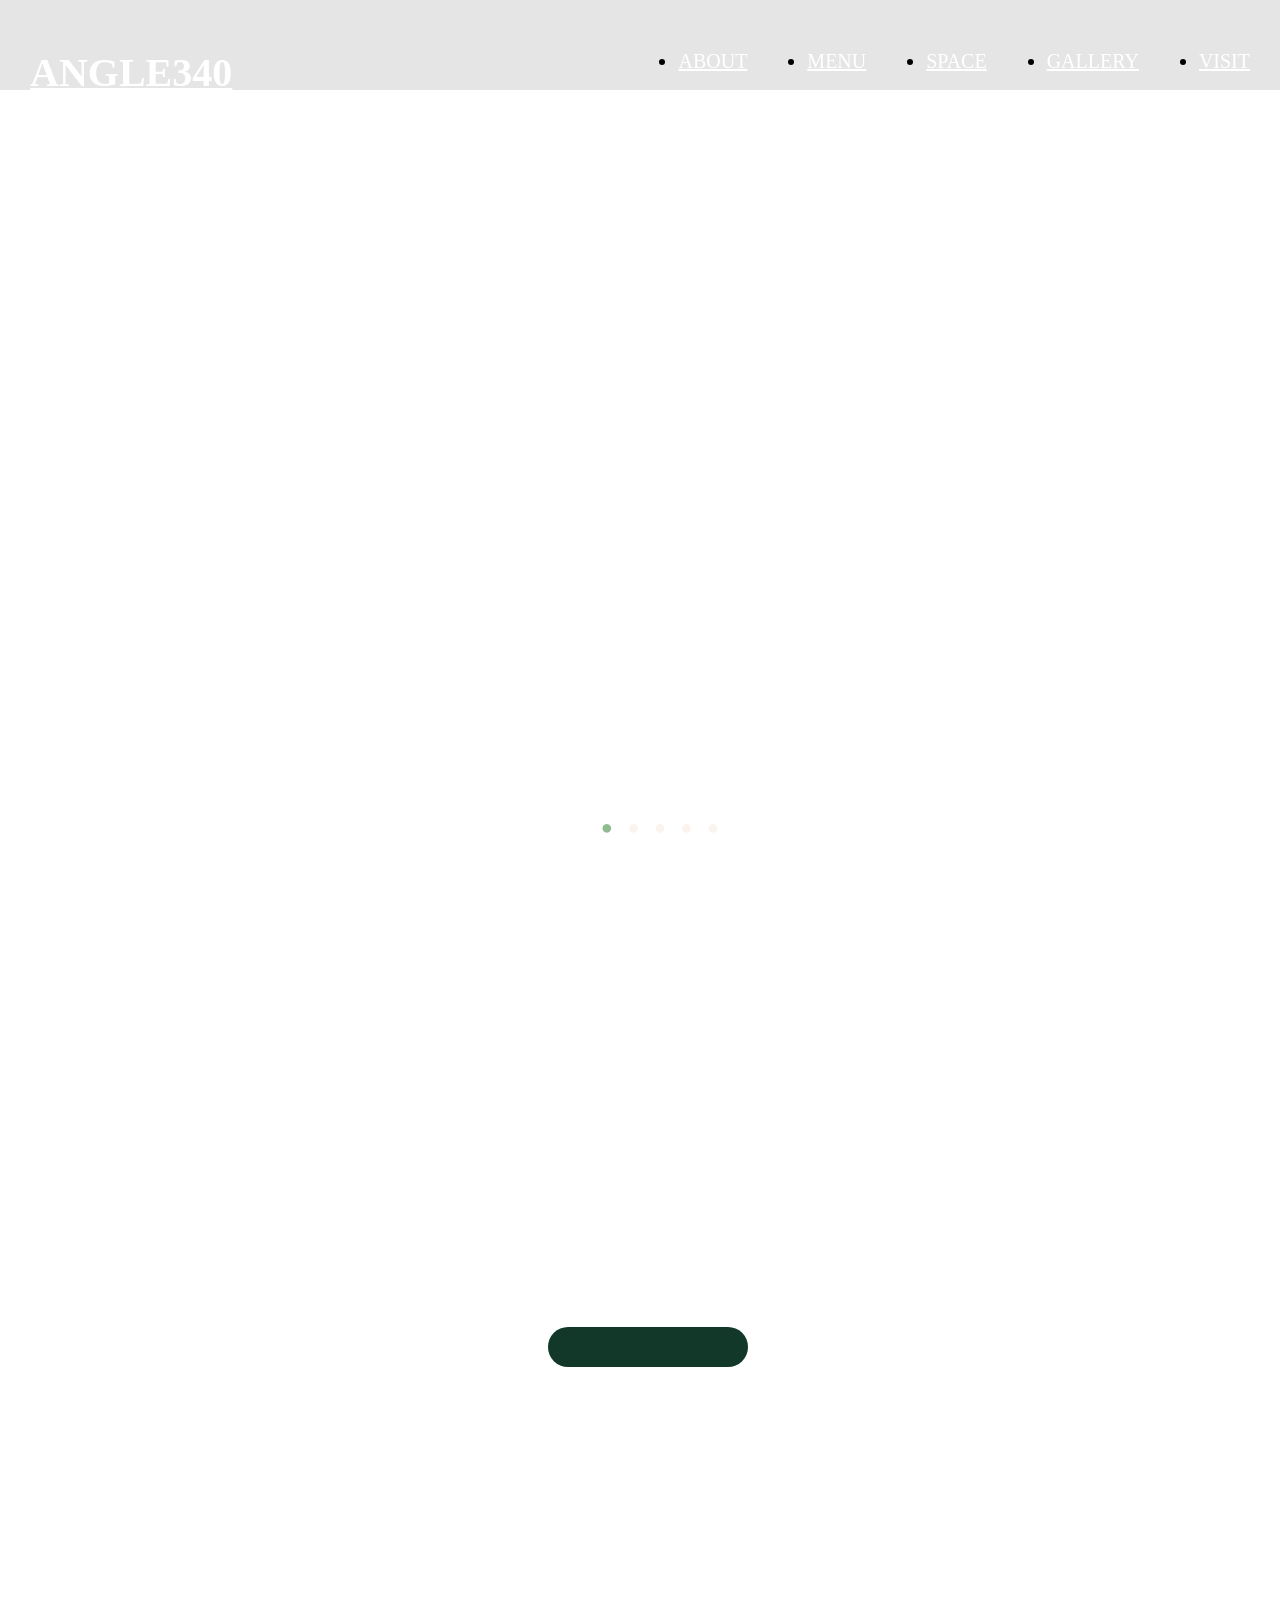
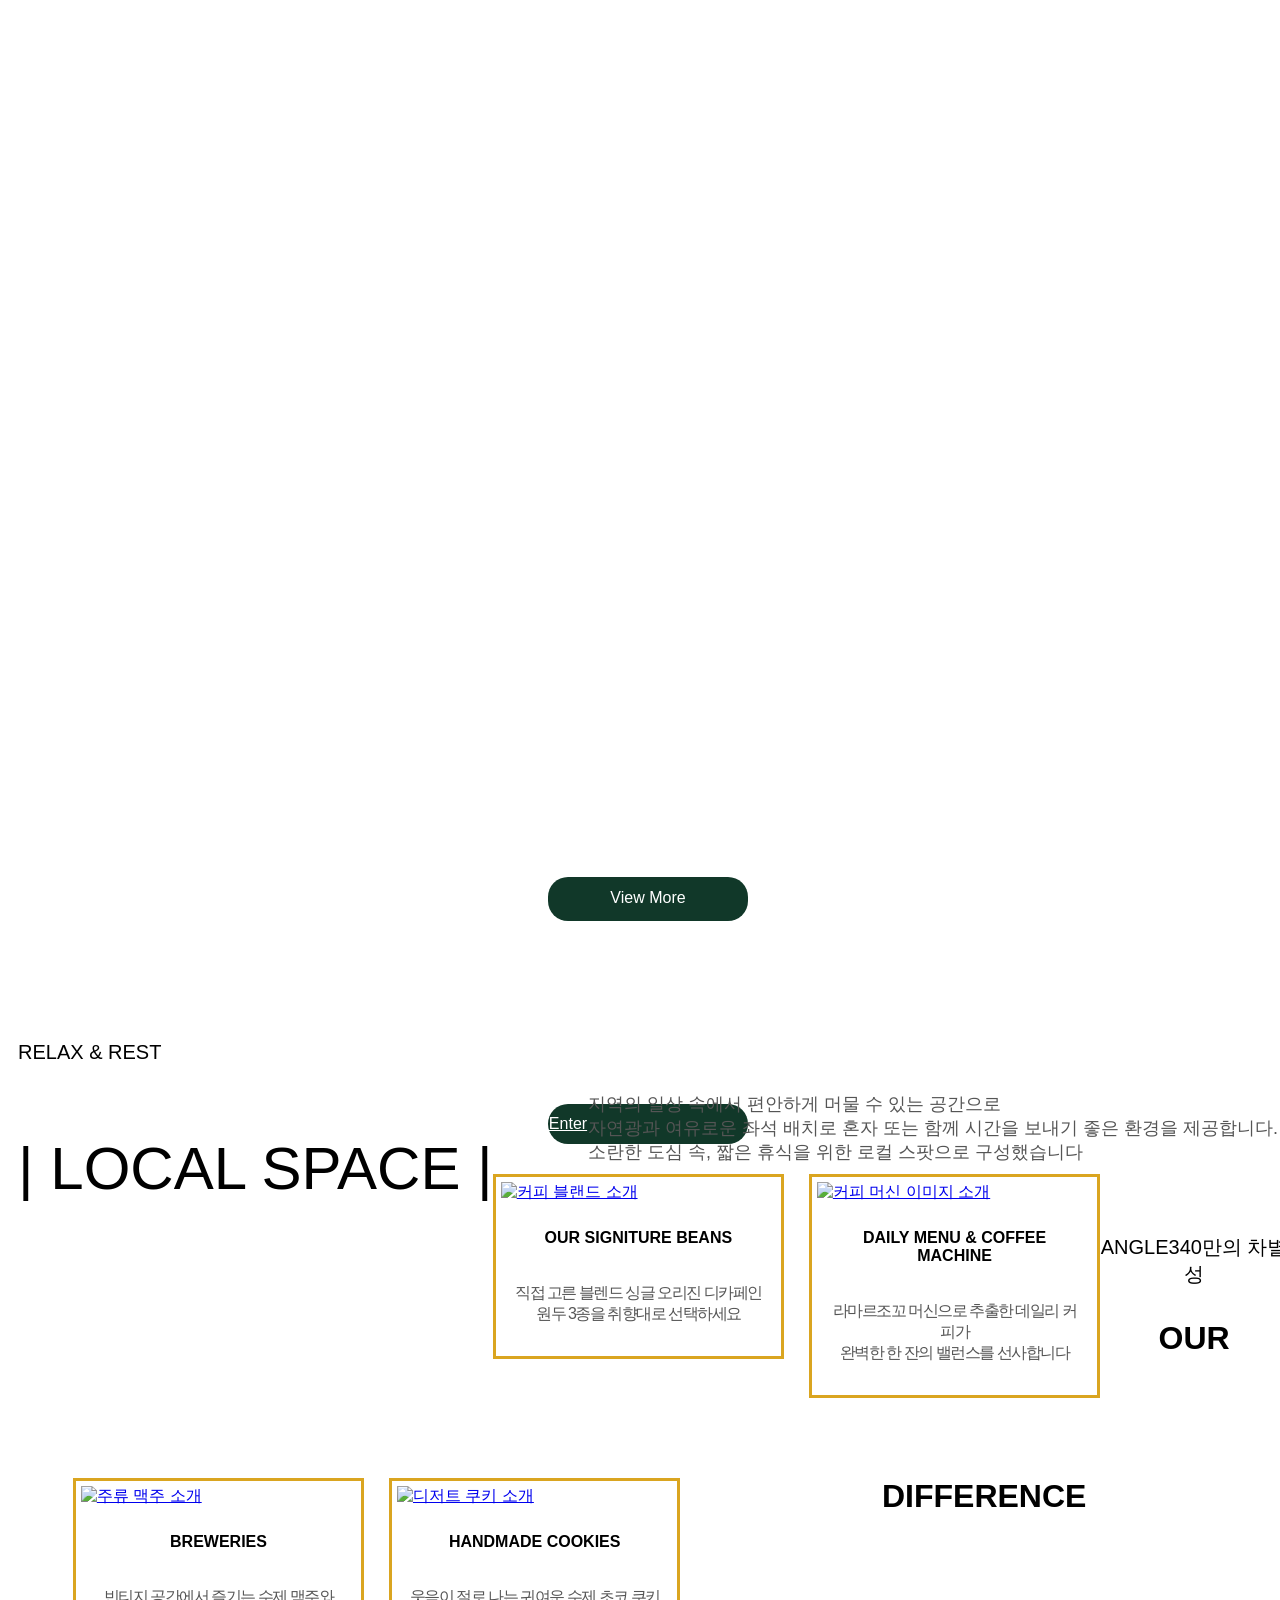
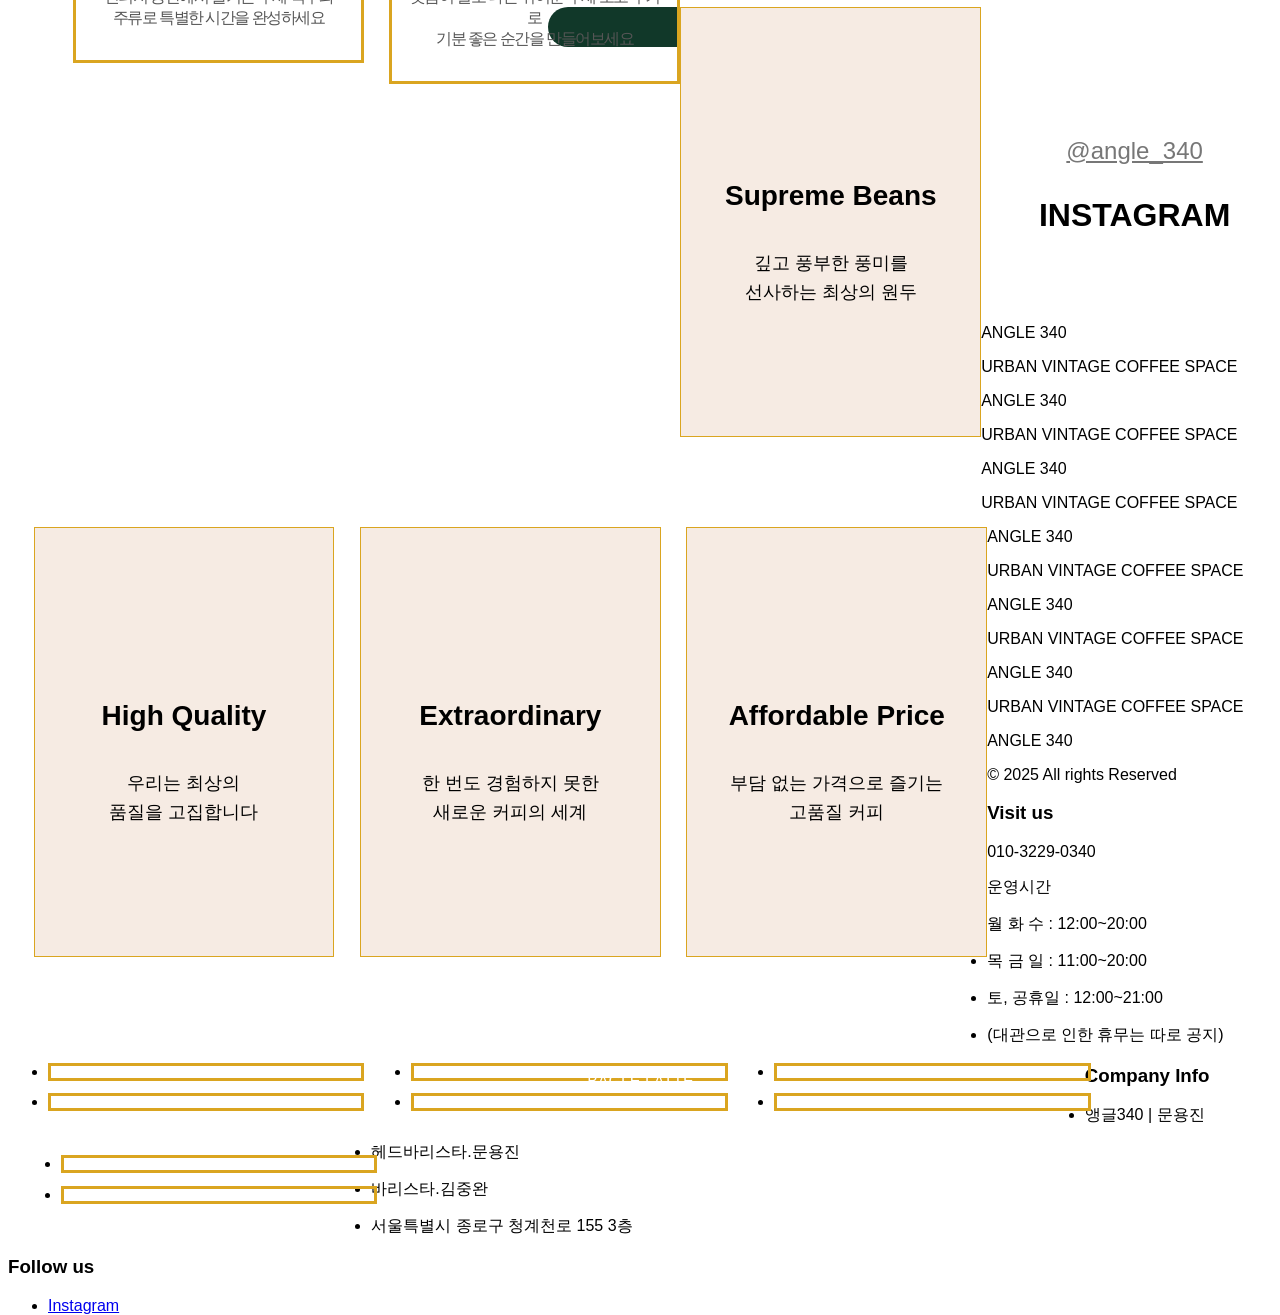
==== commit c2d2e132: "15:21" ====
--- a/index.html
+++ b/index.html
@@ -337,18 +337,18 @@
                 </div>
 
                 <ul class="favorite-box clear" id="img-box4">
-                    <li class="box"><img src="img/main/coffee/latte1-3.jpg" alt=""></li>
-                    <li class="box"><img src="img/main/coffee/latte2-3.jpg" alt=""></li>
-                    <li class="box"><img src="img/main/coffee/latte3-3.jpg" alt=""></li>
-                    <li class="box"><img src="img/main/coffee/latte4-3.jpg" alt=""></li>
-                    <li class="box"><img src="img/main/liquid/beer1-2.jpg" alt=""></li>
-                    <li class="box"><img src="img/main/liquid/beer2-2.jpg" alt=""></li>
-                    <li class="box"><img src="img/main/liquid/wine1-2.jpg" alt=""></li>
-                    <li class="box"><img src="img/main/liquid/wine2-2.jpg" alt=""></li>
-                    <li class="box"><img src="img/main/dessert/carrot-cake2-2.jpg" alt=""></li>
-                    <li class="box"><img src="img/main/dessert/choux-cream-1-2.jpg" alt=""></li>
-                    <li class="box"><img src="img/main/dessert/cookies-1-2.jpg" alt=""></li>
-                    <li class="box"><img src="img/main/dessert/cocoa-cakehoney-wallet2-2.jpg" alt=""></li>
+                    <li class="box  floating-img1"><img src="img/main/coffee/latte1-3.jpg" alt=""></li>
+                    <li class="box floating-img2"><img src="img/main/coffee/latte2-3.jpg" alt=""></li>
+                    <li class="box floating-img1"><img src="img/main/coffee/latte3-3.jpg" alt=""></li>
+                    <li class="box floating-img2"><img src="img/main/coffee/latte4-3.jpg" alt=""></li>
+                    <li class="box floating-img1"><img src="img/main/liquid/beer1-2.jpg" alt=""></li>
+                    <li class="box floating-img2"><img src="img/main/liquid/beer2-2.jpg" alt=""></li>
+                    <li class="box floating-img1"><img src="img/main/liquid/wine1-2.jpg" alt=""></li>
+                    <li class="box floating-img2"><img src="img/main/liquid/wine2-2.jpg" alt=""></li>
+                    <li class="box floating-img1"><img src="img/main/dessert/carrot-cake2-2.jpg" alt=""></li>
+                    <li class="box floating-img2"><img src="img/main/dessert/choux-cream-1-2.jpg" alt=""></li>
+                    <li class="box floating-img1"><img src="img/main/dessert/cookies-1-2.jpg" alt=""></li>
+                    <li class="box floating-img2"><img src="img/main/dessert/cocoa-cakehoney-wallet2-2.jpg" alt=""></li>
 
                 </ul>
 
@@ -374,7 +374,7 @@
             <ul class="content-menu clear">
                 <li class="menu">
                     <a href="#">
-                        <img src="img/main/angle340-coffeeblend-2.jpg" alt="커피 블랜드 소개">
+                        <img src="img/main/angle340-coffeeblend-2.jpg" alt="커피 블랜드 소개" >
                     </a>
                     <div class="caption">
                         <h3>our signiture beans</h3>
@@ -521,13 +521,13 @@
 
 
             <ul>
-                <li><img src="img/main/insta-1.jpg" alt=""></li>
-                <li><img src="img/main/insta-5.jpg" alt=""></li>
+                <li class="floating-img1"><img src="img/main/insta-1.jpg" alt=""></li>
+                <li class="floating-img1"><img src="img/main/insta-5.jpg" alt=""></li>
             </ul>
 
             <ul>
-                <li><img src="img/main/insta-2.jpg" alt=""></li>
-                <li>
+                <li class="floating-img2"><img src="img/main/insta-2.jpg" alt=""></li>
+                <li class="floating-img2">
                     <img src="img/main/insta-6.jpg" alt="">
 
                     <div class="img-des">
@@ -538,7 +538,7 @@
             </ul>
 
             <ul>
-                <li>
+                <li class="floating-img1">
                     <img src="img/main/insta-3.jpg" alt="">
 
                     <div class="img-des">
@@ -546,12 +546,12 @@
                         <p>WINDOW-SPOT</p>
                     </div>
                 </li>
-                <li><img src="img/main/insta-7.jpg" alt=""></li>
+                <li class="floating-img1"><img src="img/main/insta-7.jpg" alt=""></li>
             </ul>
 
             <ul>
-                <li><img src="img/main/insta-4.jpg" alt=""></li>
-                <li><img src="img/main/insta-8.jpg" alt=""></li>
+                <li class="floating-img2"><img src="img/main/insta-4.jpg" alt=""></li>
+                <li class="floating-img2"><img src="img/main/insta-8.jpg" alt=""></li>
             </ul>
 
         </div>
--- a/css/index.css
+++ b/css/index.css
@@ -42,15 +42,19 @@
 .s1 {
     background: url(../img/main/main-img-3.jpg) no-repeat center/cover;
 }
+
 .s2 {
     background: url(../img/main/main-img-3-4.jpg) no-repeat center/cover;
 }
+
 .s3 {
     background: url(../img/main/main-img-3-5.jpg) no-repeat center/cover;
 }
+
 .s4 {
     background: url(../img/main/main-img-3-7.jpg) no-repeat center/cover;
 }
+
 .s5 {
     background: url(../img/main/main-img-3-8.jpg) no-repeat center/cover;
 }
@@ -66,7 +70,7 @@
     max-width: 1440px;
     padding: 0 50px;
     box-sizing: border-box;
-    font-family: "Rubik Dirt", system-ui;   
+    font-family: "Rubik Dirt", system-ui;
     color: #fff;
     text-transform: uppercase;
     position: absolute;
@@ -80,6 +84,7 @@
     transition: opacity 5s ease-in-out;
 
 }
+
 main .main-content .main-logo_title .title-box {
     margin-bottom: 30px;
 }
@@ -172,7 +177,7 @@
     color: rgba(246, 235, 227, 0.6);
     display: inline-block;
     font-size: 20px;
-    
+
 }
 
 main .pager li~li {
@@ -240,25 +245,47 @@
 }
 
 .txt-box3 {
-    opacity: 0  ;
-    /* margin-top: -200px; */
-    position: relative;
+    opacity: 0;
+    transform: translateY(-100px);
+    transition: all 1s;
+}
+
+.txt-box3.active {
+    opacity: 1;
+    transform: translateY(0);
 }
 
 #img-box3 {
     opacity: 0;
-    position: relative;
+    transform: translateY(-100px);
+    transition: all 1s;
+}
+
+#img-box3.active {
+    opacity: 1;
+    transform: translateY(0);
 }
 
 .txt-box4 {
-    opacity: 0  ;
-    /* margin-top: -200px; */
-    position: relative;
+    opacity: 0;
+    transform: translateY(-100px);
+    transition: all 1s;
+}
+
+.txt-box4.active {
+    opacity: 1;
+    transform: translateY(0);
 }
 
 #img-box4 {
     opacity: 0;
-    position: relative;
+    transform: translateY(-100px);
+    transition: all 1s;
+}
+
+#img-box4.active {
+    opacity: 1;
+    transform: translateY(0);
 }
 
 
@@ -417,7 +444,7 @@
     font-size: 60px;
     font-weight: 500;
     margin-bottom: 0px;
-    
+
     float: left;
 }
 
@@ -425,7 +452,7 @@
     font-family: "Outfit", sans-serif;
     font-size: 18px;
     color: #555;
-    
+
     float: right;
 
     margin-top: 26px;
@@ -487,7 +514,7 @@
 }
 
 .intro .content .content-box .box .content-intro p.english {
-    font-family: "Outfit",sans-serif;
+    font-family: "Outfit", sans-serif;
 }
 
 .intro .content .content-box .box .content-intro .bigtxt {
@@ -517,6 +544,10 @@
     display: block;
     background-color: #fff;
     color: #113829;
+}
+
+.favorite {
+    margin-bottom: 90px;
 }
 
 .intro .content .favorite-des {
@@ -911,12 +942,12 @@
     margin: 0 auto 90px;
 }
 
-.insta .insta-box > p {
+.insta .insta-box>p {
     font-size: 24px;
     text-align: center;
 }
 
-.insta .insta-box > p a {
+.insta .insta-box>p a {
     color: #777;
 }
 
@@ -937,6 +968,7 @@
     margin-left: 1%;
 
 }
+
 section.insta .insta-box ul li {
     margin-bottom: 4%;
 
@@ -948,14 +980,14 @@
 
 section.insta .insta-box ul li:hover {
     transform: scale(1.1);
-    
+
 }
 
 section.insta .insta-box ul li img {
     width: 100%;
     display: block;
 
-    
+
 }
 
 section.insta .insta-box ul li .img-des {
@@ -969,8 +1001,49 @@
 section.insta .insta-box ul li .img-des h4 {
     font-weight: bold;
 }
+
 section.insta .insta-box ul li .img-des p {
     font-weight: 200;
 }
 
 
+.floating-img1 {
+    width: 100%;
+    animation: floatUpDown1 3s ease-in-out infinite;
+}
+
+
+@keyframes floatUpDown1 {
+    0% {
+        transform: translateY(0px);
+    }
+
+    50% {
+        transform: translateY(-15px);
+    }
+
+    /* 위로 떠오름 */
+    100% {
+        transform: translateY(0px);
+    }
+}
+
+.floating-img2 {
+    width: 100%;
+    animation: floatUpDown2 3s ease-in-out infinite;
+}
+
+@keyframes floatUpDown2 {
+    0% {
+        transform: translateY(0px);
+    }
+
+    50% {
+        transform: translateY(15px);
+    }
+
+    /* 위로 떠오름 */
+    100% {
+        transform: translateY(0px);
+    }
+}
